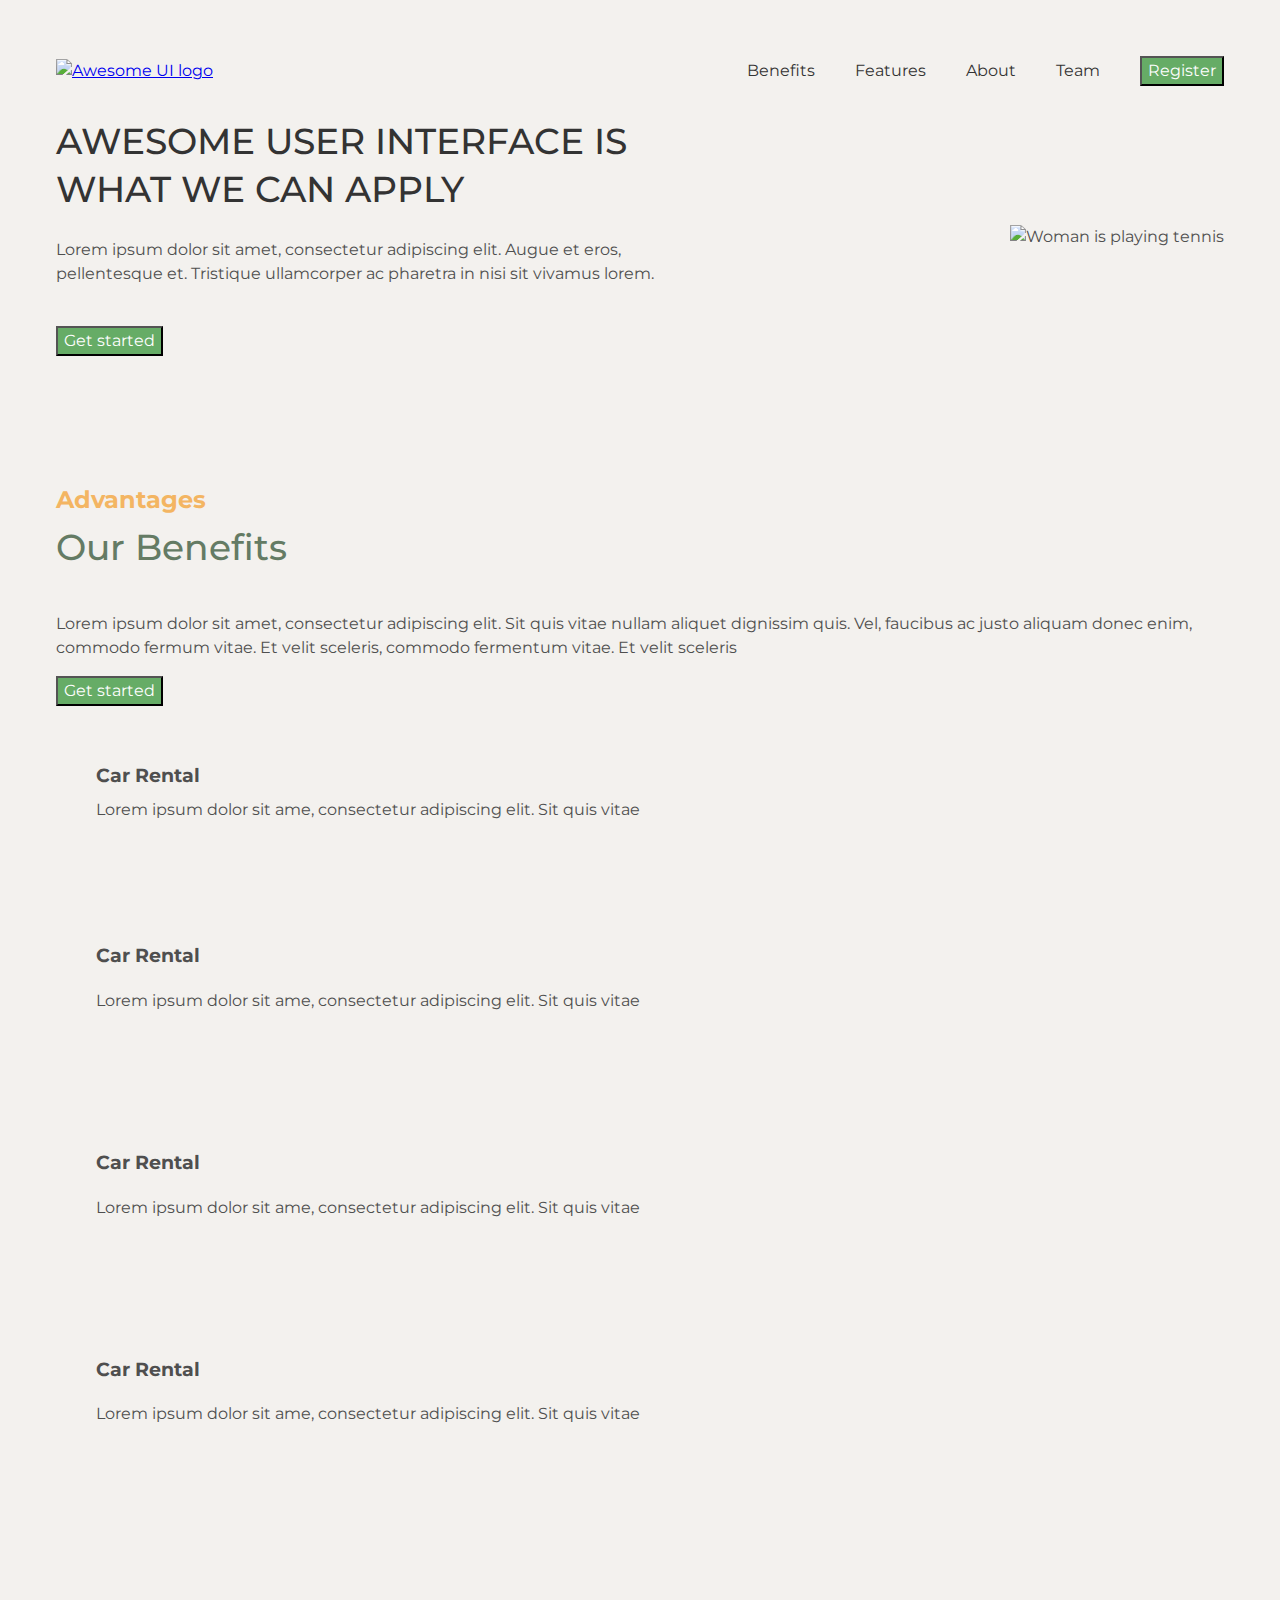
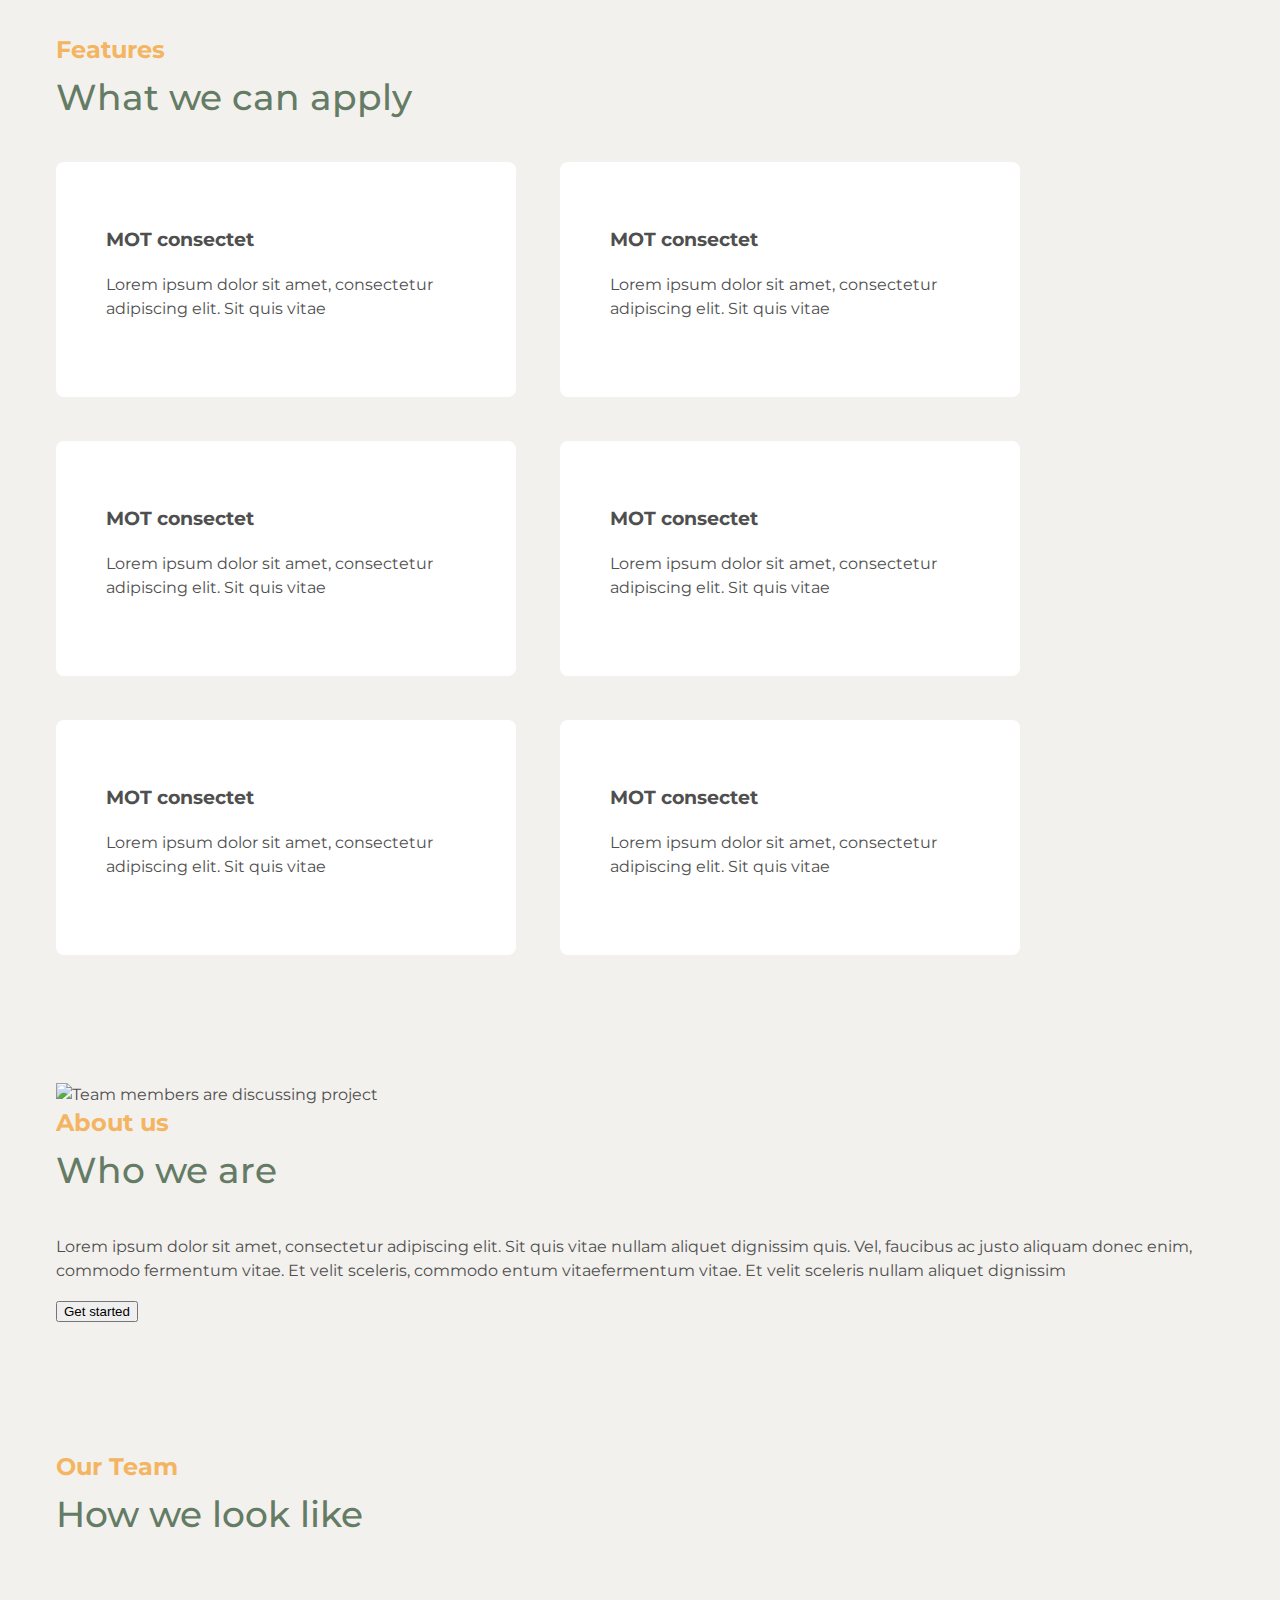
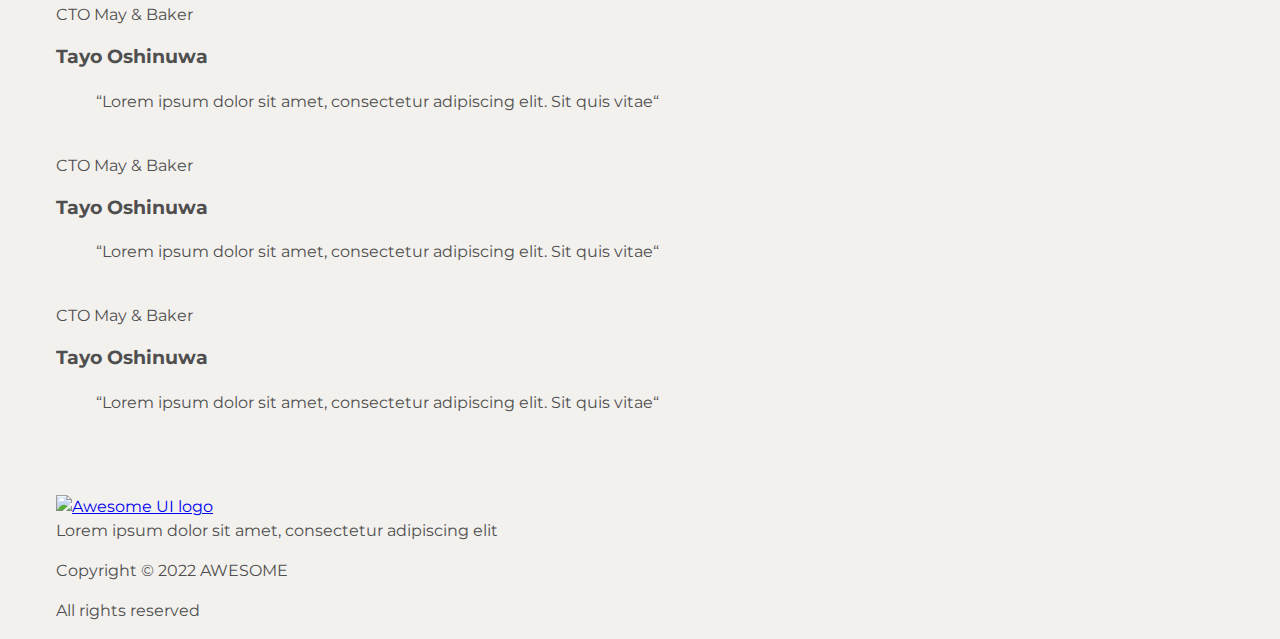
==== index.html @ 5c11a7dd "Add lesson 6 - FlexBox" ====
<!DOCTYPE html>
<html lang="en">
  <head>
    <meta charset="UTF-8" />
    <meta http-equiv="X-UA-Compatible" content="IE=edge" />
    <meta name="viewport" content="width=device-width, initial-scale=1.0" />
    <title>Awesome UI</title>
    <!-- Fonts -->
    <link rel="preconnect" href="https://fonts.googleapis.com" />
    <link rel="preconnect" href="https://fonts.gstatic.com" crossorigin />
    <link
      href="https://fonts.googleapis.com/css2?family=Montserrat:ital,wght@0,400;0,500;1,400&display=swap"
      rel="stylesheet"
    />
    <!-- Styles -->
    <link
      rel="stylesheet"
      href="https://cdnjs.cloudflare.com/ajax/libs/modern-normalize/1.1.0/modern-normalize.min.css"
      integrity="sha512-wpPYUAdjBVSE4KJnH1VR1HeZfpl1ub8YT/NKx4PuQ5NmX2tKuGu6U/JRp5y+Y8XG2tV+wKQpNHVUX03MfMFn9Q=="
      crossorigin="anonymous"
      referrerpolicy="no-referrer"
    />
    <link rel="stylesheet" href="./css/styles.css" />
  </head>
  <body>
    <header class="header">
      <div class="container">
        <div class="header-container">
          <nav class="header-nav">
            <a href="/">
              <img src="./images/logo.svg" alt="Awesome UI logo" />
            </a>
            <ul class="header-menu">
              <li><a class="header-link" href="#">Benefits</a></li>
              <li><a class="header-link" href="#">Features</a></li>
              <li><a class="header-link" href="#">About</a></li>
              <li><a class="header-link" href="#">Team</a></li>
            </ul>
          </nav>
          <button class="button" type="button">Register</button>
        </div>
      </div>
    </header>
    <main>
      <section class="hero-section">
        <div class="container">
          <div class="hero-container">
            <div class="hero-content">
              <h1 class="hero-title" id="hero-title">
                Awesome User Interface is what we can apply
              </h1>
              <p class="hero-text">
                Lorem ipsum dolor sit amet, consectetur adipiscing elit. Augue
                et eros, pellentesque et. Tristique ullamcorper ac pharetra in
                nisi sit vivamus lorem.
              </p>
              <button class="button" type="button">Get started</button>
            </div>
            <img src="./images/hero-image.png" alt="Woman is playing tennis" />
          </div>
        </div>
      </section>
      <section class="section">
        <div class="container">
          <h2 class="heading-title">Advantages</h2>
          <p class="heading-subtitle">Our Benefits</p>
          <p>
            Lorem ipsum dolor sit amet, consectetur adipiscing elit. Sit quis
            vitae nullam aliquet dignissim quis. Vel, faucibus ac justo aliquam
            donec enim, commodo fermum vitae. Et velit sceleris, commodo
            fermentum vitae. Et velit sceleris
          </p>
          <button class="button" type="button">Get started</button>
          <ul>
            <li>
              <div class="advantage-card">
                <img
                  class="advantage-card-img"
                  src="./images/smart-car.svg"
                  alt=""
                />
                <h3 class="advantage-card-title">Car Rental</h3>
                <p class="advantage-card-text">
                  Lorem ipsum dolor sit ame, consectetur adipiscing elit. Sit
                  quis vitae
                </p>
              </div>
            </li>
            <li>
              <div class="advantage-card">
                <img src="./images/smart-car.svg" alt="" />
                <h3>Car Rental</h3>
                <p>
                  Lorem ipsum dolor sit ame, consectetur adipiscing elit. Sit
                  quis vitae
                </p>
              </div>
            </li>
            <li>
              <div class="advantage-card">
                <img src="./images/smart-car.svg" alt="" />
                <h3>Car Rental</h3>
                <p>
                  Lorem ipsum dolor sit ame, consectetur adipiscing elit. Sit
                  quis vitae
                </p>
              </div>
            </li>
            <li>
              <div class="advantage-card">
                <img src="./images/smart-car.svg" alt="" />
                <h3>Car Rental</h3>
                <p>
                  Lorem ipsum dolor sit ame, consectetur adipiscing elit. Sit
                  quis vitae
                </p>
              </div>
            </li>
          </ul>
        </div>
      </section>
      <section class="section">
        <div class="container">
          <h2 class="heading-title">Features</h2>
          <p class="heading-subtitle">What we can apply</p>
          <ul class="features-list">
            <li class="features-item">
              <h3>MOT consectet</h3>
              <p>
                Lorem ipsum dolor sit amet, consectetur adipiscing elit. Sit
                quis vitae
              </p>
            </li>
            <li class="features-item">
              <h3>MOT consectet</h3>
              <p>
                Lorem ipsum dolor sit amet, consectetur adipiscing elit. Sit
                quis vitae
              </p>
            </li>
            <li class="features-item">
              <h3>MOT consectet</h3>
              <p>
                Lorem ipsum dolor sit amet, consectetur adipiscing elit. Sit
                quis vitae
              </p>
            </li>
            <li class="features-item">
              <h3>MOT consectet</h3>
              <p>
                Lorem ipsum dolor sit amet, consectetur adipiscing elit. Sit
                quis vitae
              </p>
            </li>
            <li class="features-item">
              <h3>MOT consectet</h3>
              <p>
                Lorem ipsum dolor sit amet, consectetur adipiscing elit. Sit
                quis vitae
              </p>
            </li>
            <li class="features-item">
              <h3>MOT consectet</h3>
              <p>
                Lorem ipsum dolor sit amet, consectetur adipiscing elit. Sit
                quis vitae
              </p>
            </li>
          </ul>
        </div>
      </section>
      <section class="section">
        <div class="container">
          <img
            src="./images/about-us-image.jpg"
            alt="Team members are discussing project"
          />
          <h2 class="heading-title">About us</h2>
          <p class="heading-subtitle">Who we are</p>
          <p>
            Lorem ipsum dolor sit amet, consectetur adipiscing elit. Sit quis
            vitae nullam aliquet dignissim quis. Vel, faucibus ac justo aliquam
            donec enim, commodo fermentum vitae. Et velit sceleris, commodo
            entum vitaefermentum vitae. Et velit sceleris nullam aliquet
            dignissim
          </p>
          <button type="button">Get started</button>
        </div>
      </section>
      <section class="section">
        <div class="container">
          <h2 class="heading-title">Our Team</h2>
          <p class="heading-subtitle">How we look like</p>
          <ul>
            <li>
              <img src="#" alt="" />
              <p>CTO May & Baker</p>
              <h3>Tayo Oshinuwa</h3>
              <blockquote>
                “Lorem ipsum dolor sit amet, consectetur adipiscing elit. Sit
                quis vitae“
              </blockquote>
            </li>
            <li>
              <img src="#" alt="" />
              <p>CTO May & Baker</p>
              <h3>Tayo Oshinuwa</h3>
              <blockquote>
                “Lorem ipsum dolor sit amet, consectetur adipiscing elit. Sit
                quis vitae“
              </blockquote>
            </li>
            <li>
              <img src="#" alt="" />
              <p>CTO May & Baker</p>
              <h3>Tayo Oshinuwa</h3>
              <blockquote>
                “Lorem ipsum dolor sit amet, consectetur adipiscing elit. Sit
                quis vitae“
              </blockquote>
            </li>
          </ul>
        </div>
      </section>
    </main>
    <footer>
      <div class="container">
        <a href="/">
          <img src="./images/logo.svg" alt="Awesome UI logo" />
        </a>
        <p>Lorem ipsum dolor sit amet, consectetur adipiscing elit</p>
        <p>Copyright &copy; 2022 AWESOME</p>
        <p>All rights reserved</p>
        <address>
          <ul>
            <li>
              <a href="#"></a>
            </li>
            <li>
              <a href="#"></a>
            </li>
            <li>
              <a href="#"></a>
            </li>
            <li>
              <a href="#"></a>
            </li>
          </ul>
        </address>
      </div>
    </footer>
  </body>
</html>
---- css/styles.css ----
@font-face {
  font-family: 'Montserrat';
  font-style: normal;
  font-weight: 400;
  src: local('Montserrat'),
    url('../fonts/montserrat-v25-latin-regular.woff2') format('woff2'),
    url('../fonts/montserrat-v25-latin-regular.woff') format('woff');
}

@font-face {
  font-family: 'Montserrat';
  font-style: normal;
  font-weight: 500;
  src: local('Montserrat'),
    url('../fonts/montserrat-v25-latin-500.woff2') format('woff2'),
    url('../fonts/montserrat-v25-latin-500.woff') format('woff');
}

@font-face {
  font-family: 'Montserrat';
  font-style: italic;
  font-weight: 400;
  src: local('Montserrat'),
    url('../fonts/montserrat-v25-latin-italic.woff2') format('woff2'),
    url('../fonts/montserrat-v25-latin-italic.woff') format('woff');
}

:root {
  --color-primary: #4f4f4f;
  --color-secondary: #333;
  --color-invert: #fff;
  --color-background: #f3f1ee;

  --color-text-action: #fefefe;
  --color-background-action: #66ac66;

  --color-heading-title: #f3b562;
  --color-heading-subtitle: #647b64;
}

::selection {
  color: var(--color-invert);
  background-color: var(--color-primary);
}

body {
  color: var(--color-primary);
  font-size: 16px;
  font-weight: 400;
  line-height: 1.5;
  font-family: 'Montserrat', sans-serif;
  background-color: var(--color-background);
}

ul {
  margin: 0;
  padding: 0;
  list-style-type: none;
}

h1,
h2,
h3,
h4,
h5,
h6,
p {
  margin-top: 0;
}

/* Header */
.container {
  width: 100%;
  max-width: 1168px;
  margin: 0 auto;
  padding: 0 16px;
}

/* Header */
.header {
  padding-top: 48px;
}

.header-container {
  display: flex;
  align-items: center;
  justify-content: space-between;
  gap: 40px;
}

.header-nav {
  display: flex;
  align-items: center;
  justify-content: space-between;
  flex-grow: 1;
}

.header-menu {
  display: flex;
  gap: 40px;
}

.header-link {
  color: var(--color-secondary);
  text-decoration: none;
  text-underline-offset: 2px;
}

.header-link:hover {
  text-decoration: underline;
}

.button {
  color: var(--color-text-action);
  font-family: inherit;
  font-size: 16px;
  line-height: 1.5;
  background-color: var(--color-background-action);
}

.section {
  padding: 64px 0;
}

/* .Hero section */
.hero-section {
  padding: 32px 0 64px;
}

.hero-container {
  display: flex;
  align-items: center;
  justify-content: space-between;
}

.hero-content {
  max-width: 600px;
}

.hero-title {
  /* margin-top: 0;
  margin-bottom: 24px; */
  margin: 0 0 24px;
  color: var(--color-secondary);
  font-size: 36px;
  font-weight: 500;
  line-height: 1.333;
  text-transform: uppercase;
}

.hero-text {
  margin: 0 0 40px;
}

/* Heading */
.heading-title {
  margin: 0 0 8px;
  color: var(--color-heading-title);
  font-size: 24px;
  line-height: 1.333;
}

.heading-subtitle {
  margin: 0 0 40px;
  color: var(--color-heading-subtitle);
  font-size: 36px;
  font-weight: 500;
  line-height: 1.333;
}

/* Advantage section */
.advantage-card {
  padding: 32px 40px;
  border-radius: 8px;
  margin-bottom: 32px;
}

.advantage-card:hover {
  background-color: var(--color-invert);
}

.advantage-card-img {
  margin-bottom: 16px;
}

.advantage-card-title {
  margin-bottom: 8px;
}

.advantage-card-text {
  margin-bottom: 0;
}

/* Features section */
.features-list {
  display: flex;
  gap: 44px;
  flex-wrap: wrap;
}

.features-item {
  padding: 64px 50px 60px;
  flex-basis: calc((100% - 88px) / 3);
  background-color: var(--color-invert);
  border-radius: 8px;
}
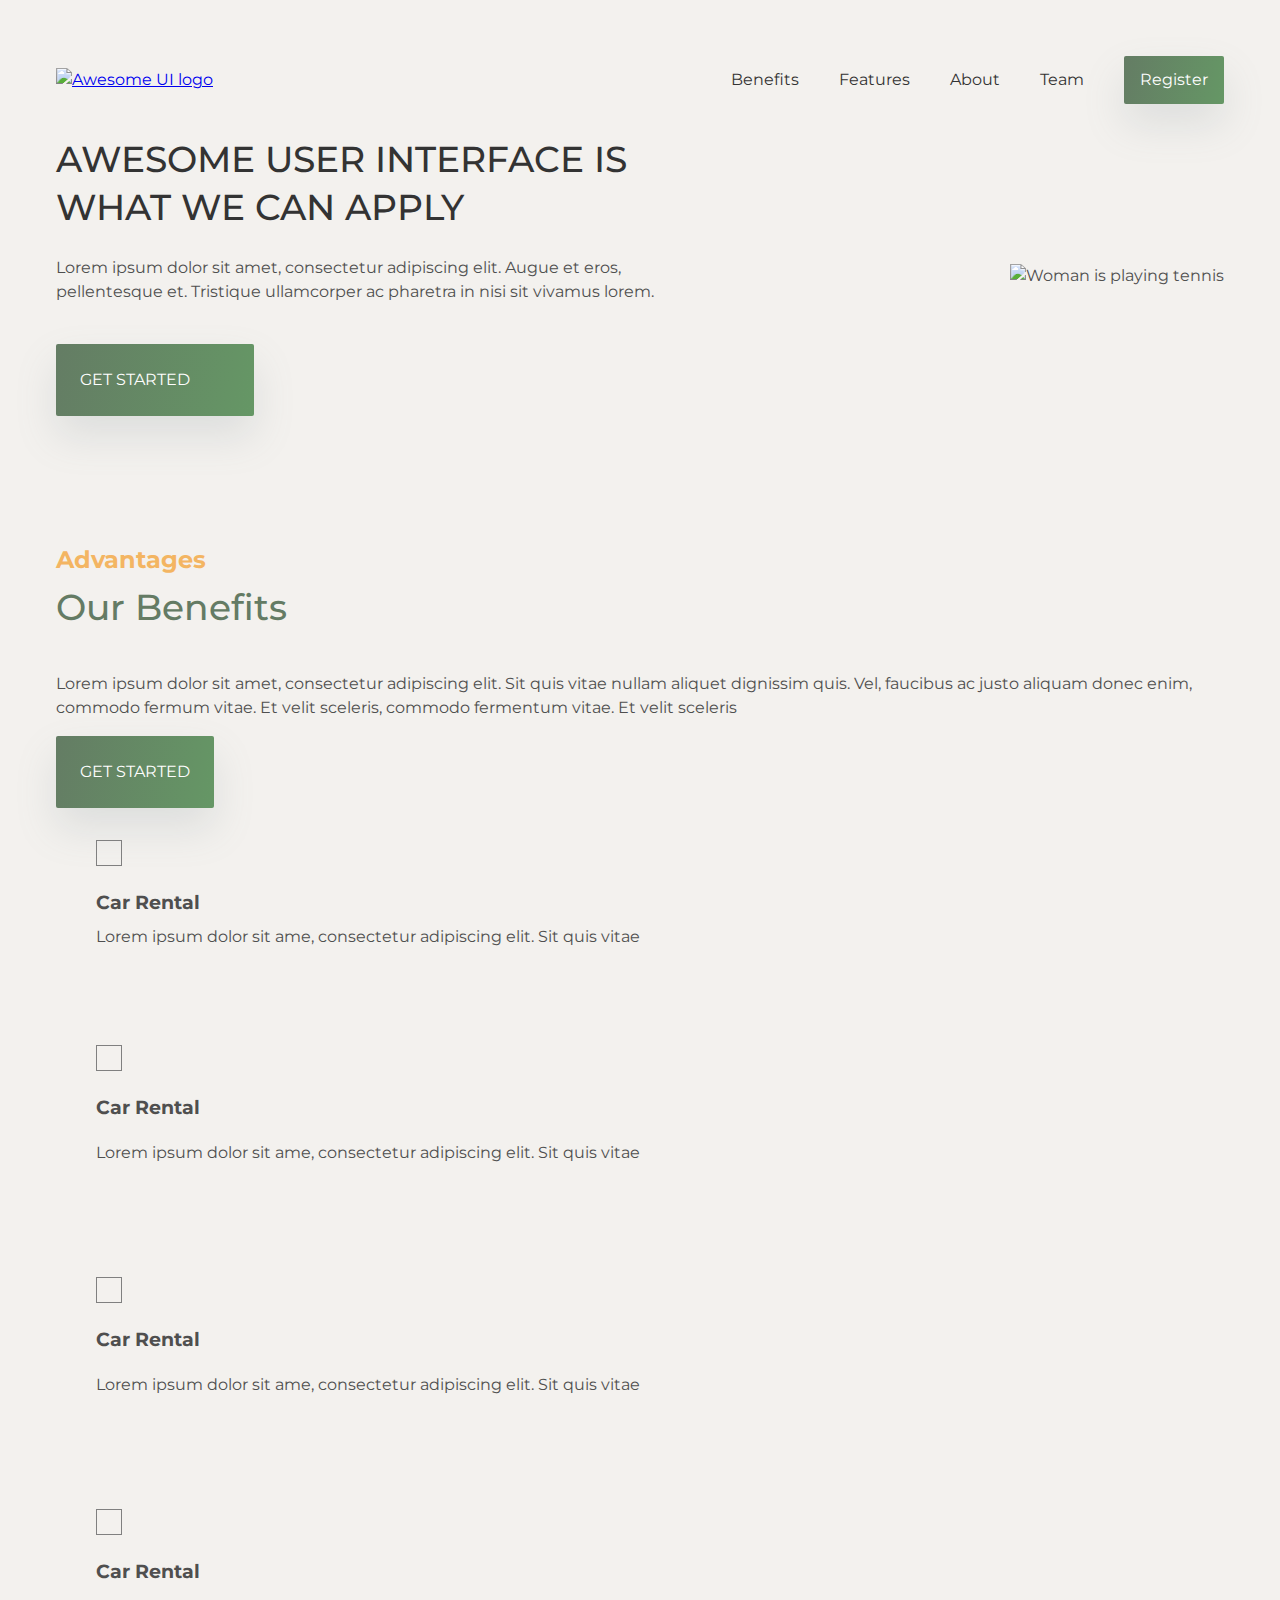
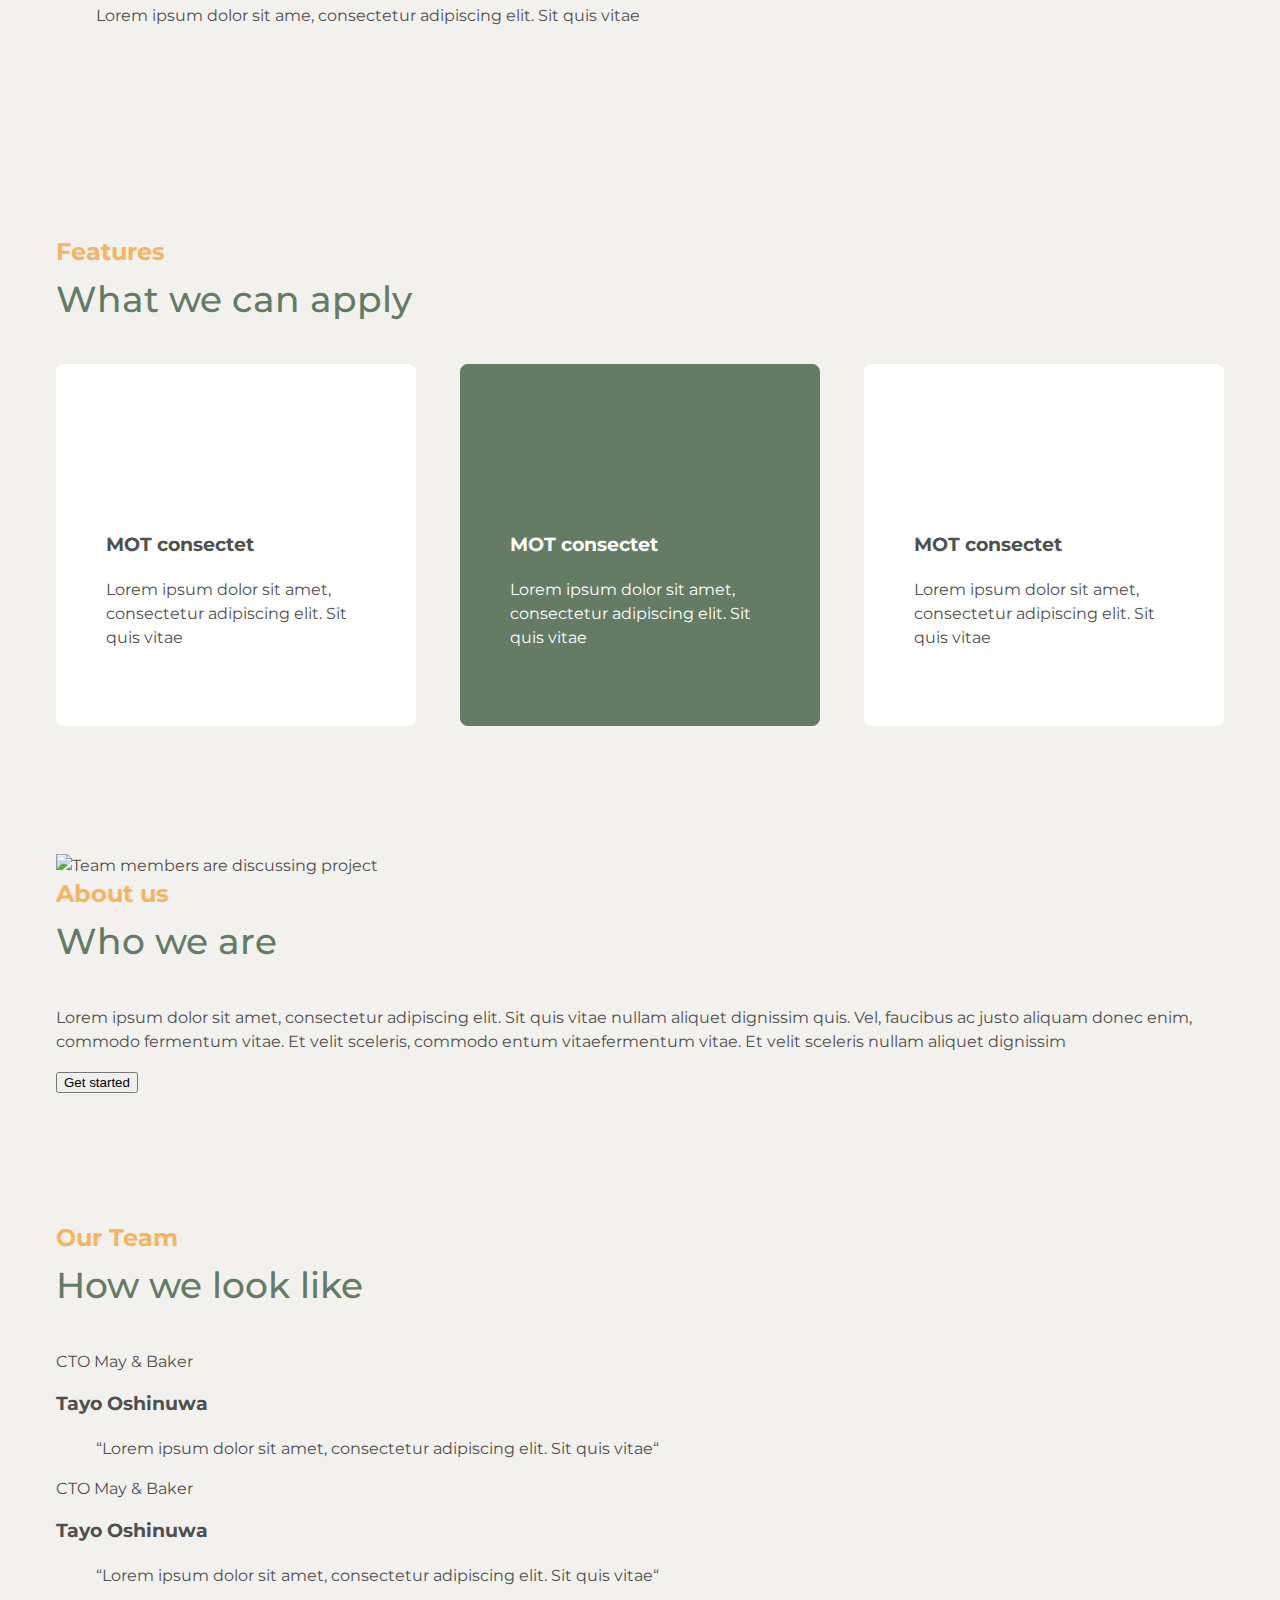
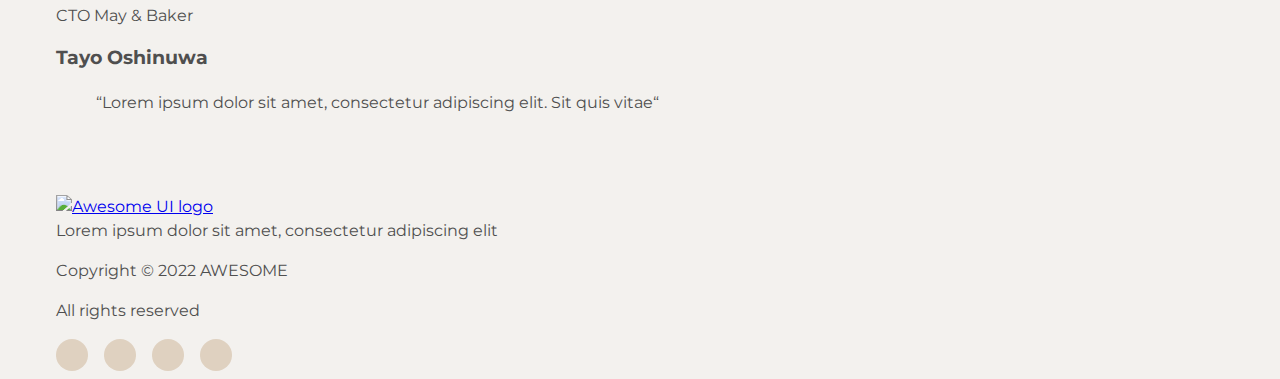
==== commit 01a3703d: "Add lesson 9 - Positioning" ====
--- a/index.html
+++ b/index.html
@@ -37,7 +37,7 @@
               <li><a class="header-link" href="#">Team</a></li>
             </ul>
           </nav>
-          <button class="button" type="button">Register</button>
+          <button class="button button-small" type="button">Register</button>
         </div>
       </div>
     </header>
@@ -54,7 +54,12 @@
                 et eros, pellentesque et. Tristique ullamcorper ac pharetra in
                 nisi sit vivamus lorem.
               </p>
-              <button class="button" type="button">Get started</button>
+              <button class="button" type="button">
+                Get started
+                <svg width="24" height="16">
+                  <use href="./images/icons.svg#icon-arrow"></use>
+                </svg>
+              </button>
             </div>
             <img src="./images/hero-image.png" alt="Woman is playing tennis" />
           </div>
@@ -74,11 +79,9 @@
           <ul>
             <li>
               <div class="advantage-card">
-                <img
-                  class="advantage-card-img"
-                  src="./images/smart-car.svg"
-                  alt=""
-                />
+                <svg class="advantage-card-icon" width="24" height="24">
+                  <use href="./images/icons.svg#icon-smart-car"></use>
+                </svg>
                 <h3 class="advantage-card-title">Car Rental</h3>
                 <p class="advantage-card-text">
                   Lorem ipsum dolor sit ame, consectetur adipiscing elit. Sit
@@ -88,7 +91,9 @@
             </li>
             <li>
               <div class="advantage-card">
-                <img src="./images/smart-car.svg" alt="" />
+                <svg class="advantage-card-icon" width="24" height="24">
+                  <use href="./images/icons.svg#icon-ship"></use>
+                </svg>
                 <h3>Car Rental</h3>
                 <p>
                   Lorem ipsum dolor sit ame, consectetur adipiscing elit. Sit
@@ -98,7 +103,9 @@
             </li>
             <li>
               <div class="advantage-card">
-                <img src="./images/smart-car.svg" alt="" />
+                <svg class="advantage-card-icon" width="24" height="24">
+                  <use href="./images/icons.svg#icon-bus"></use>
+                </svg>
                 <h3>Car Rental</h3>
                 <p>
                   Lorem ipsum dolor sit ame, consectetur adipiscing elit. Sit
@@ -108,7 +115,9 @@
             </li>
             <li>
               <div class="advantage-card">
-                <img src="./images/smart-car.svg" alt="" />
+                <svg class="advantage-card-icon" width="24" height="24">
+                  <use href="./images/icons.svg#icon-driving"></use>
+                </svg>
                 <h3>Car Rental</h3>
                 <p>
                   Lorem ipsum dolor sit ame, consectetur adipiscing elit. Sit
@@ -125,46 +134,40 @@
           <p class="heading-subtitle">What we can apply</p>
           <ul class="features-list">
             <li class="features-item">
-              <h3>MOT consectet</h3>
-              <p>
-                Lorem ipsum dolor sit amet, consectetur adipiscing elit. Sit
-                quis vitae
-              </p>
+              <div class="feature-card">
+                <svg class="feature-card-icon" width="64" height="64">
+                  <use href="./images/icons.svg#icon-python"></use>
+                </svg>
+                <h3>MOT consectet</h3>
+                <p>
+                  Lorem ipsum dolor sit amet, consectetur adipiscing elit. Sit
+                  quis vitae
+                </p>
+              </div>
             </li>
             <li class="features-item">
-              <h3>MOT consectet</h3>
-              <p>
-                Lorem ipsum dolor sit amet, consectetur adipiscing elit. Sit
-                quis vitae
-              </p>
+              <div class="feature-card">
+                <svg class="feature-card-icon" width="64" height="64">
+                  <use href="./images/icons.svg#icon-iost"></use>
+                </svg>
+                <h3>MOT consectet</h3>
+                <p>
+                  Lorem ipsum dolor sit amet, consectetur adipiscing elit. Sit
+                  quis vitae
+                </p>
+              </div>
             </li>
             <li class="features-item">
-              <h3>MOT consectet</h3>
-              <p>
-                Lorem ipsum dolor sit amet, consectetur adipiscing elit. Sit
-                quis vitae
-              </p>
-            </li>
-            <li class="features-item">
-              <h3>MOT consectet</h3>
-              <p>
-                Lorem ipsum dolor sit amet, consectetur adipiscing elit. Sit
-                quis vitae
-              </p>
-            </li>
-            <li class="features-item">
-              <h3>MOT consectet</h3>
-              <p>
-                Lorem ipsum dolor sit amet, consectetur adipiscing elit. Sit
-                quis vitae
-              </p>
-            </li>
-            <li class="features-item">
-              <h3>MOT consectet</h3>
-              <p>
-                Lorem ipsum dolor sit amet, consectetur adipiscing elit. Sit
-                quis vitae
-              </p>
+              <div class="feature-card">
+                <svg class="feature-card-icon" width="64" height="64">
+                  <use href="./images/icons.svg#icon-stacks"></use>
+                </svg>
+                <h3>MOT consectet</h3>
+                <p>
+                  Lorem ipsum dolor sit amet, consectetur adipiscing elit. Sit
+                  quis vitae
+                </p>
+              </div>
             </li>
           </ul>
         </div>
@@ -232,18 +235,34 @@
         <p>Copyright &copy; 2022 AWESOME</p>
         <p>All rights reserved</p>
         <address>
-          <ul>
-            <li>
-              <a href="#"></a>
-            </li>
-            <li>
-              <a href="#"></a>
-            </li>
-            <li>
-              <a href="#"></a>
-            </li>
-            <li>
-              <a href="#"></a>
+          <ul class="socials-list">
+            <li class="socials-item">
+              <a class="socials-link" href="#">
+                <svg width="16" height="16">
+                  <use href="./images/icons.svg#icon-instagram"></use>
+                </svg>
+              </a>
+            </li>
+            <li class="socials-item">
+              <a class="socials-link" href="#">
+                <svg width="16" height="16">
+                  <use href="./images/icons.svg#icon-dribble"></use>
+                </svg>
+              </a>
+            </li>
+            <li class="socials-item">
+              <a class="socials-link" href="#">
+                <svg width="16" height="16">
+                  <use href="./images/icons.svg#icon-twitter"></use>
+                </svg>
+              </a>
+            </li>
+            <li class="socials-item">
+              <a class="socials-link" href="#">
+                <svg width="16" height="16">
+                  <use href="./images/icons.svg#icon-youtube"></use>
+                </svg>
+              </a>
             </li>
           </ul>
         </address>
--- a/css/styles.css
+++ b/css/styles.css
@@ -30,6 +30,8 @@
   --color-secondary: #333;
   --color-invert: #fff;
   --color-background: #f3f1ee;
+  --color-brand: #647b64;
+  --color-tertiary: #dfd1c0;
 
   --color-text-action: #fefefe;
   --color-background-action: #66ac66;
@@ -68,6 +70,13 @@
   margin-top: 0;
 }
 
+img {
+  display: block;
+  max-width: 100%;
+  height: auto;
+  object-fit: cover;
+}
+
 /* Header */
 .container {
   width: 100%;
@@ -111,11 +120,32 @@
 }
 
 .button {
+  display: flex;
+  align-items: center;
+  gap: 16px;
+  padding: 24px;
   color: var(--color-text-action);
   font-family: inherit;
   font-size: 16px;
   line-height: 1.5;
-  background-color: var(--color-background-action);
+  text-transform: uppercase;
+  fill: currentColor;
+  background-image: linear-gradient(102.3deg, #647b64 -4.62%, #66ac66 178.22%);
+  border: 0;
+  border-radius: 2px;
+  box-shadow: 0px 20px 40px rgba(128, 143, 150, 0.19);
+  cursor: pointer;
+}
+
+.button:hover {
+  color: var(--color-background-action);
+  background-image: none;
+  background-color: var(--color-text-action);
+}
+
+.button-small {
+  padding: 12px 16px;
+  text-transform: capitalize;
 }
 
 .section {
@@ -179,8 +209,10 @@
   background-color: var(--color-invert);
 }
 
-.advantage-card-img {
+.advantage-card-icon {
+  fill: var(--color-brand);
   margin-bottom: 16px;
+  border: 1px solid gray;
 }
 
 .advantage-card-title {
@@ -199,8 +231,50 @@
 }
 
 .features-item {
+  flex-basis: calc((100% - 88px) / 3);
+}
+
+.features-item:nth-child(even) .feature-card {
+  color: var(--color-invert);
+  fill: var(--color-invert);
+  background-color: var(--color-brand);
+}
+
+/* Feature card */
+.feature-card {
   padding: 64px 50px 60px;
-  flex-basis: calc((100% - 88px) / 3);
+  fill: var(--color-brand);
   background-color: var(--color-invert);
   border-radius: 8px;
 }
+
+.feature-card-icon {
+  margin-bottom: 32px;
+}
+
+/* Socials */
+.socials-list {
+  display: flex;
+  gap: 16px;
+}
+
+.socials-item {
+  width: 32px;
+  height: 32px;
+}
+
+.socials-link {
+  display: flex;
+  align-items: center;
+  justify-content: center;
+  width: 100%;
+  height: 100%;
+  background-color: var(--color-tertiary);
+  fill: var(--color-brand);
+  border-radius: 50%;
+}
+
+.socials-link:hover {
+  background-color: var(--color-brand);
+  fill: var(--color-tertiary);
+}
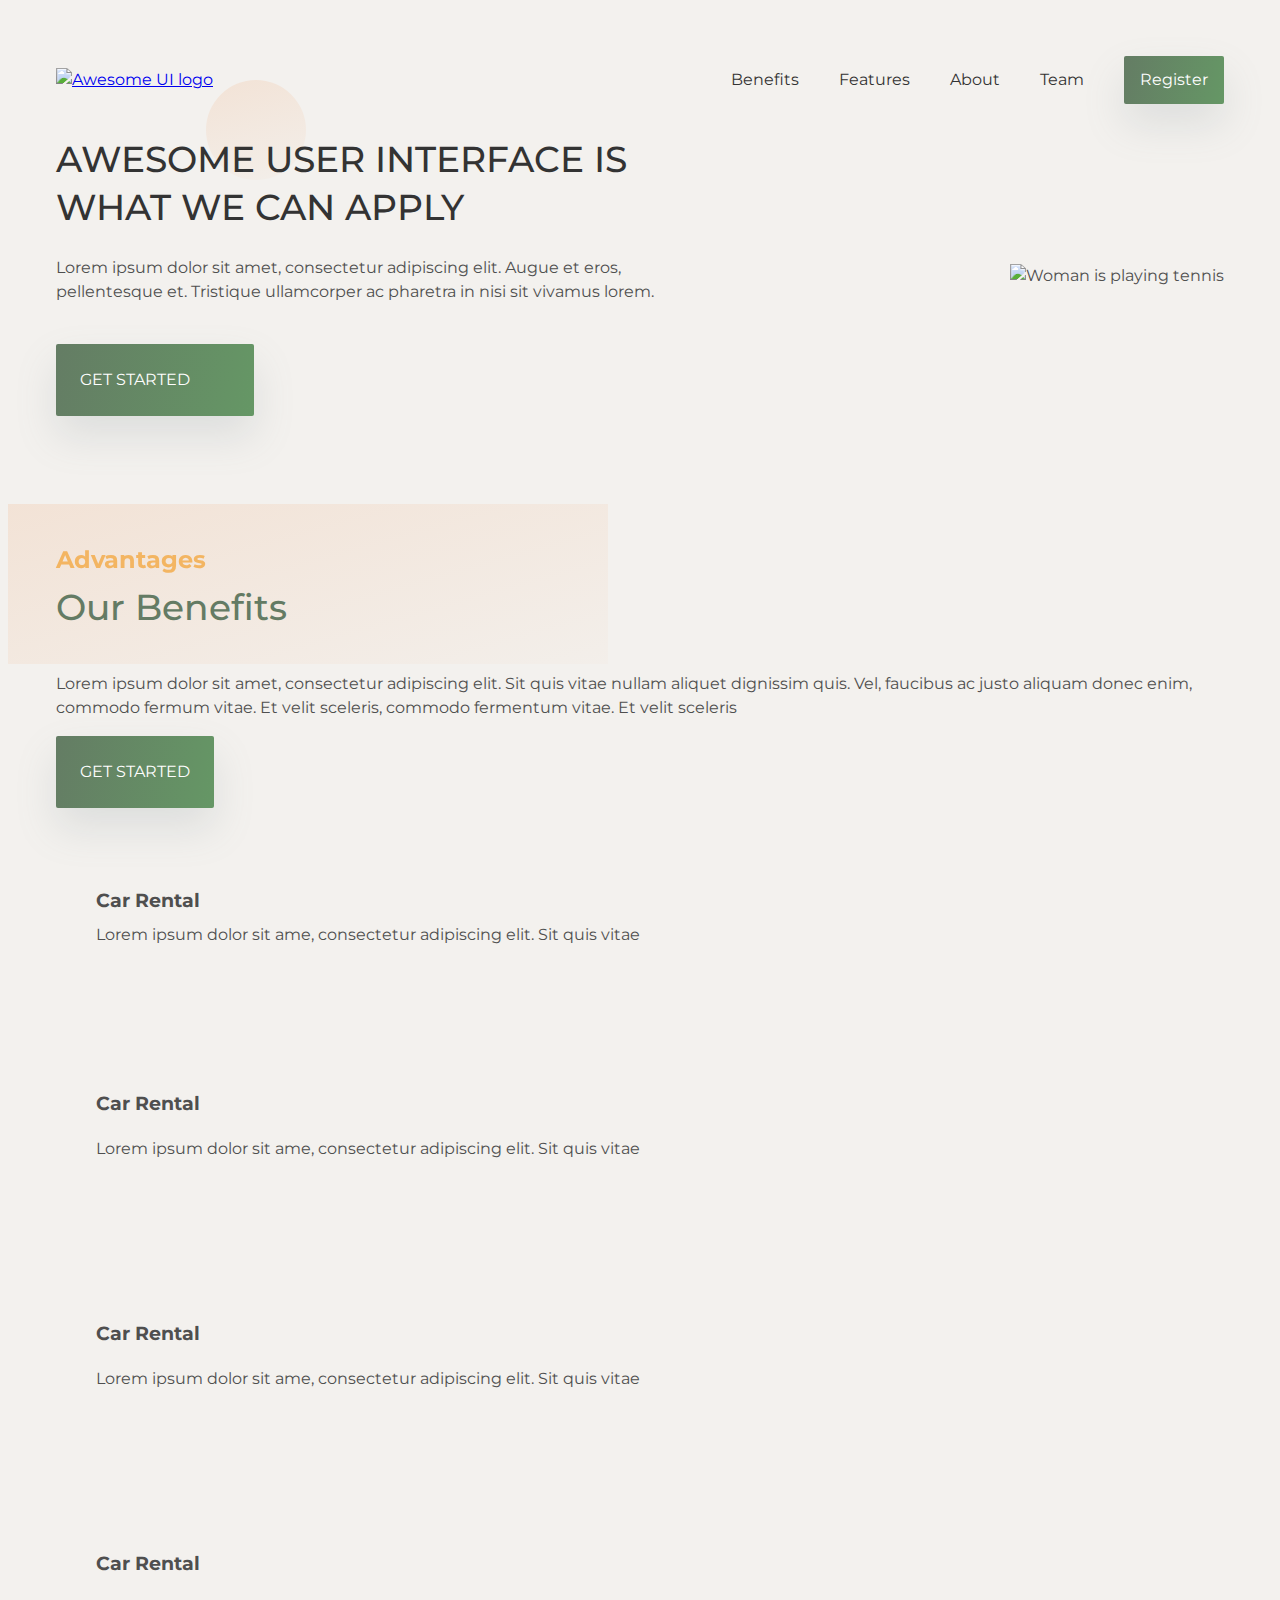
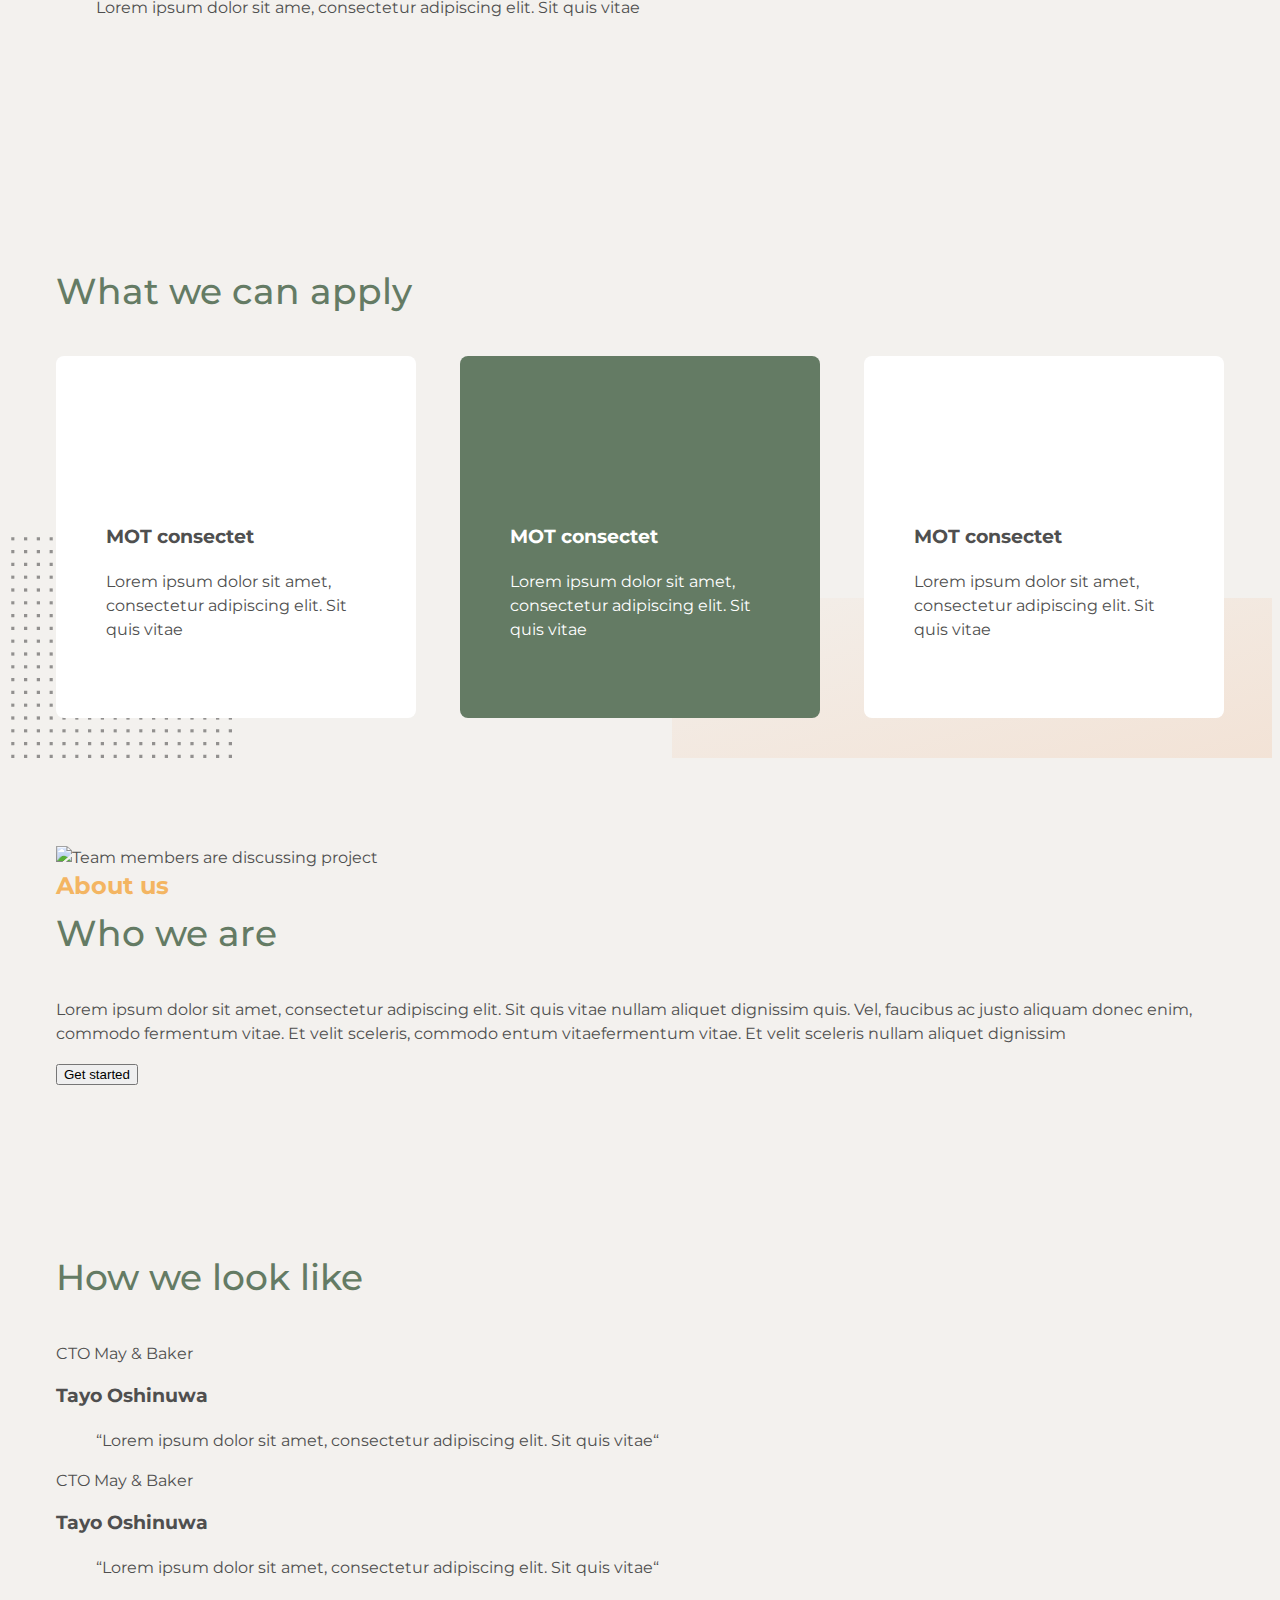
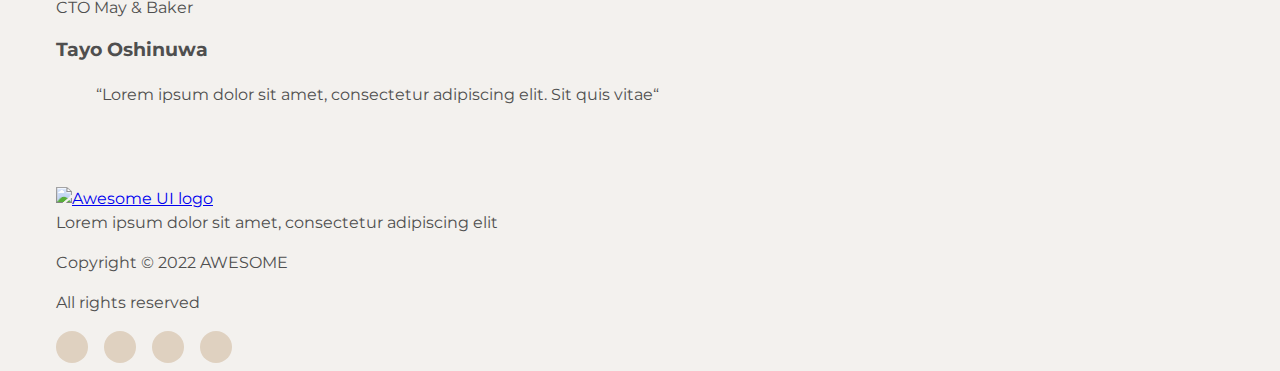
==== commit 36965ef5: "Add lesson 10 - Animation" ====
--- a/index.html
+++ b/index.html
@@ -21,6 +21,7 @@
       referrerpolicy="no-referrer"
     />
     <link rel="stylesheet" href="./css/styles.css" />
+    <link href="https://unpkg.com/aos@2.3.1/dist/aos.css" rel="stylesheet" />
   </head>
   <body>
     <header class="header">
@@ -31,10 +32,10 @@
               <img src="./images/logo.svg" alt="Awesome UI logo" />
             </a>
             <ul class="header-menu">
-              <li><a class="header-link" href="#">Benefits</a></li>
-              <li><a class="header-link" href="#">Features</a></li>
-              <li><a class="header-link" href="#">About</a></li>
-              <li><a class="header-link" href="#">Team</a></li>
+              <li><a class="header-link" href="#benefits">Benefits</a></li>
+              <li><a class="header-link" href="#features">Features</a></li>
+              <li><a class="header-link current" href="#about">About</a></li>
+              <li><a class="header-link" href="#team">Team</a></li>
             </ul>
           </nav>
           <button class="button button-small" type="button">Register</button>
@@ -46,7 +47,7 @@
         <div class="container">
           <div class="hero-container">
             <div class="hero-content">
-              <h1 class="hero-title" id="hero-title">
+              <h1 class="hero-title">
                 Awesome User Interface is what we can apply
               </h1>
               <p class="hero-text">
@@ -54,7 +55,7 @@
                 et eros, pellentesque et. Tristique ullamcorper ac pharetra in
                 nisi sit vivamus lorem.
               </p>
-              <button class="button" type="button">
+              <button class="button" type="button" data-modal-open>
                 Get started
                 <svg width="24" height="16">
                   <use href="./images/icons.svg#icon-arrow"></use>
@@ -65,9 +66,9 @@
           </div>
         </div>
       </section>
-      <section class="section">
-        <div class="container">
-          <h2 class="heading-title">Advantages</h2>
+      <section class="section advantages" id="benefits">
+        <div class="container">
+          <h2 class="heading-title" data-aos="fade-right">Advantages</h2>
           <p class="heading-subtitle">Our Benefits</p>
           <p>
             Lorem ipsum dolor sit amet, consectetur adipiscing elit. Sit quis
@@ -128,9 +129,9 @@
           </ul>
         </div>
       </section>
-      <section class="section">
-        <div class="container">
-          <h2 class="heading-title">Features</h2>
+      <section class="section features" id="features">
+        <div class="container">
+          <h2 class="heading-title" data-aos="fade-right">Features</h2>
           <p class="heading-subtitle">What we can apply</p>
           <ul class="features-list">
             <li class="features-item">
@@ -143,6 +144,7 @@
                   Lorem ipsum dolor sit amet, consectetur adipiscing elit. Sit
                   quis vitae
                 </p>
+                <!-- <p class="feature-card-text">Lorem ipsum dolor sit.</p> -->
               </div>
             </li>
             <li class="features-item">
@@ -155,6 +157,13 @@
                   Lorem ipsum dolor sit amet, consectetur adipiscing elit. Sit
                   quis vitae
                 </p>
+                <!-- <div class="feature-card-overlay">
+                  <p>
+                    Lorem ipsum dolor sit amet consectetur adipisicing elit.
+                    Facere eum amet consectetur totam sequi alias! Nulla
+                    obcaecati ducimus nemo laudantium.
+                  </p>
+                </div> -->
               </div>
             </li>
             <li class="features-item">
@@ -172,7 +181,7 @@
           </ul>
         </div>
       </section>
-      <section class="section">
+      <section class="section" id="about">
         <div class="container">
           <img
             src="./images/about-us-image.jpg"
@@ -190,9 +199,9 @@
           <button type="button">Get started</button>
         </div>
       </section>
-      <section class="section">
-        <div class="container">
-          <h2 class="heading-title">Our Team</h2>
+      <section class="section" id="team">
+        <div class="container">
+          <h2 class="heading-title" data-aos="fade-right">Our Team</h2>
           <p class="heading-subtitle">How we look like</p>
           <ul>
             <li>
@@ -268,5 +277,19 @@
         </address>
       </div>
     </footer>
+
+    <div class="backdrop is-hidden" data-modal>
+      <div class="modal">
+        <button type="button" data-modal-close>Close</button>
+        <h2>Залиште свої дані</h2>
+      </div>
+    </div>
+
+    <script src="./js/modal.js"></script>
+
+    <script src="https://unpkg.com/aos@2.3.1/dist/aos.js"></script>
+    <script>
+      AOS.init();
+    </script>
   </body>
 </html>
--- a/css/styles.css
+++ b/css/styles.css
@@ -38,11 +38,22 @@
 
   --color-heading-title: #f3b562;
   --color-heading-subtitle: #647b64;
+
+  --decor-gradient: linear-gradient(
+    164.26deg,
+    rgba(239, 128, 49, 0) -335.51%,
+    rgba(239, 128, 49, 0.15) -20.24%,
+    rgba(239, 128, 49, 0) 119.45%
+  );
 }
 
 ::selection {
   color: var(--color-invert);
   background-color: var(--color-primary);
+}
+
+html {
+  scroll-behavior: smooth;
 }
 
 body {
@@ -110,6 +121,8 @@
 }
 
 .header-link {
+  position: relative;
+  padding: 10px 0;
   color: var(--color-secondary);
   text-decoration: none;
   text-underline-offset: 2px;
@@ -118,6 +131,22 @@
 .header-link:hover {
   text-decoration: underline;
 }
+
+/* .header-link.current {
+  color: var(--color-brand);
+}
+
+.header-link.current::after {
+  display: block;
+  position: absolute;
+  bottom: 0;
+  left: 0;
+  width: 100%;
+  height: 3px;
+  margin-top: 10px;
+  background-color: var(--color-brand);
+  content: '';
+} */
 
 .button {
   display: flex;
@@ -168,9 +197,8 @@
 }
 
 .hero-title {
-  /* margin-top: 0;
-  margin-bottom: 24px; */
-  margin: 0 0 24px;
+  position: relative;
+  margin-bottom: 24px;
   color: var(--color-secondary);
   font-size: 36px;
   font-weight: 500;
@@ -178,8 +206,20 @@
   text-transform: uppercase;
 }
 
+.hero-title::before {
+  position: absolute;
+  z-index: -1;
+  top: -56px;
+  left: 150px;
+  width: 100px;
+  height: 100px;
+  background-image: var(--decor-gradient);
+  border-radius: 50%;
+  content: '';
+}
+
 .hero-text {
-  margin: 0 0 40px;
+  margin-bottom: 40px;
 }
 
 /* Heading */
@@ -199,6 +239,22 @@
 }
 
 /* Advantage section */
+.advantages {
+  position: relative;
+}
+
+.advantages::before {
+  position: absolute;
+  z-index: -1;
+  top: 24px;
+  left: 0;
+  width: 600px;
+  height: 160px;
+  background-image: var(--decor-gradient);
+  content: '';
+}
+
+/* Advantage card */
 .advantage-card {
   padding: 32px 40px;
   border-radius: 8px;
@@ -212,7 +268,6 @@
 .advantage-card-icon {
   fill: var(--color-brand);
   margin-bottom: 16px;
-  border: 1px solid gray;
 }
 
 .advantage-card-title {
@@ -224,6 +279,34 @@
 }
 
 /* Features section */
+.features {
+  position: relative;
+}
+
+.features::before {
+  position: absolute;
+  z-index: -1;
+  bottom: 24px;
+  right: 0;
+  width: 600px;
+  height: 160px;
+  background-image: var(--decor-gradient);
+  transform: rotate(180deg);
+  content: '';
+}
+
+.features::after {
+  position: absolute;
+  z-index: -1;
+  bottom: 24px;
+  left: 0;
+  width: 224px;
+  height: 224px;
+  background-image: url('../images/decor-dots.png');
+  transform: rotate(180deg);
+  content: '';
+}
+
 .features-list {
   display: flex;
   gap: 44px;
@@ -242,15 +325,43 @@
 
 /* Feature card */
 .feature-card {
+  /* position: relative; */
   padding: 64px 50px 60px;
   fill: var(--color-brand);
   background-color: var(--color-invert);
   border-radius: 8px;
+  /* overflow: hidden; */
 }
 
 .feature-card-icon {
   margin-bottom: 32px;
 }
+
+/* .feature-card-overlay {
+  position: absolute;
+  top: 0;
+  left: 0;
+  width: 100%;
+  height: 100%;
+  color: #4f4f4f;
+  background-color: #f3b562;
+  transform: translateY(100%);
+  transition: transform 2s;
+}
+
+.feature-card:hover .feature-card-overlay {
+  transform: translateY(0);
+} */
+
+/* .feature-card-text {
+  position: absolute;
+  top: 0;
+  left: 0;
+  width: 100%;
+  margin: 0;
+  color: aliceblue;
+  background-color: brown;
+} */
 
 /* Socials */
 .socials-list {
@@ -278,3 +389,31 @@
   background-color: var(--color-brand);
   fill: var(--color-tertiary);
 }
+
+/* Modal */
+.backdrop {
+  position: fixed;
+  top: 0;
+  left: 0;
+  width: 100%;
+  height: 100%;
+  background-color: rgba(0, 0, 0, 0.2);
+}
+
+.modal {
+  position: absolute;
+  top: 50%;
+  left: 50%;
+  transform: translate(-50%, -50%);
+  width: 100%;
+  max-width: 528px;
+  height: 100%;
+  max-height: 676px;
+  background-color: var(--color-background);
+}
+
+.is-hidden {
+  opacity: 0;
+  visibility: hidden;
+  pointer-events: none;
+}
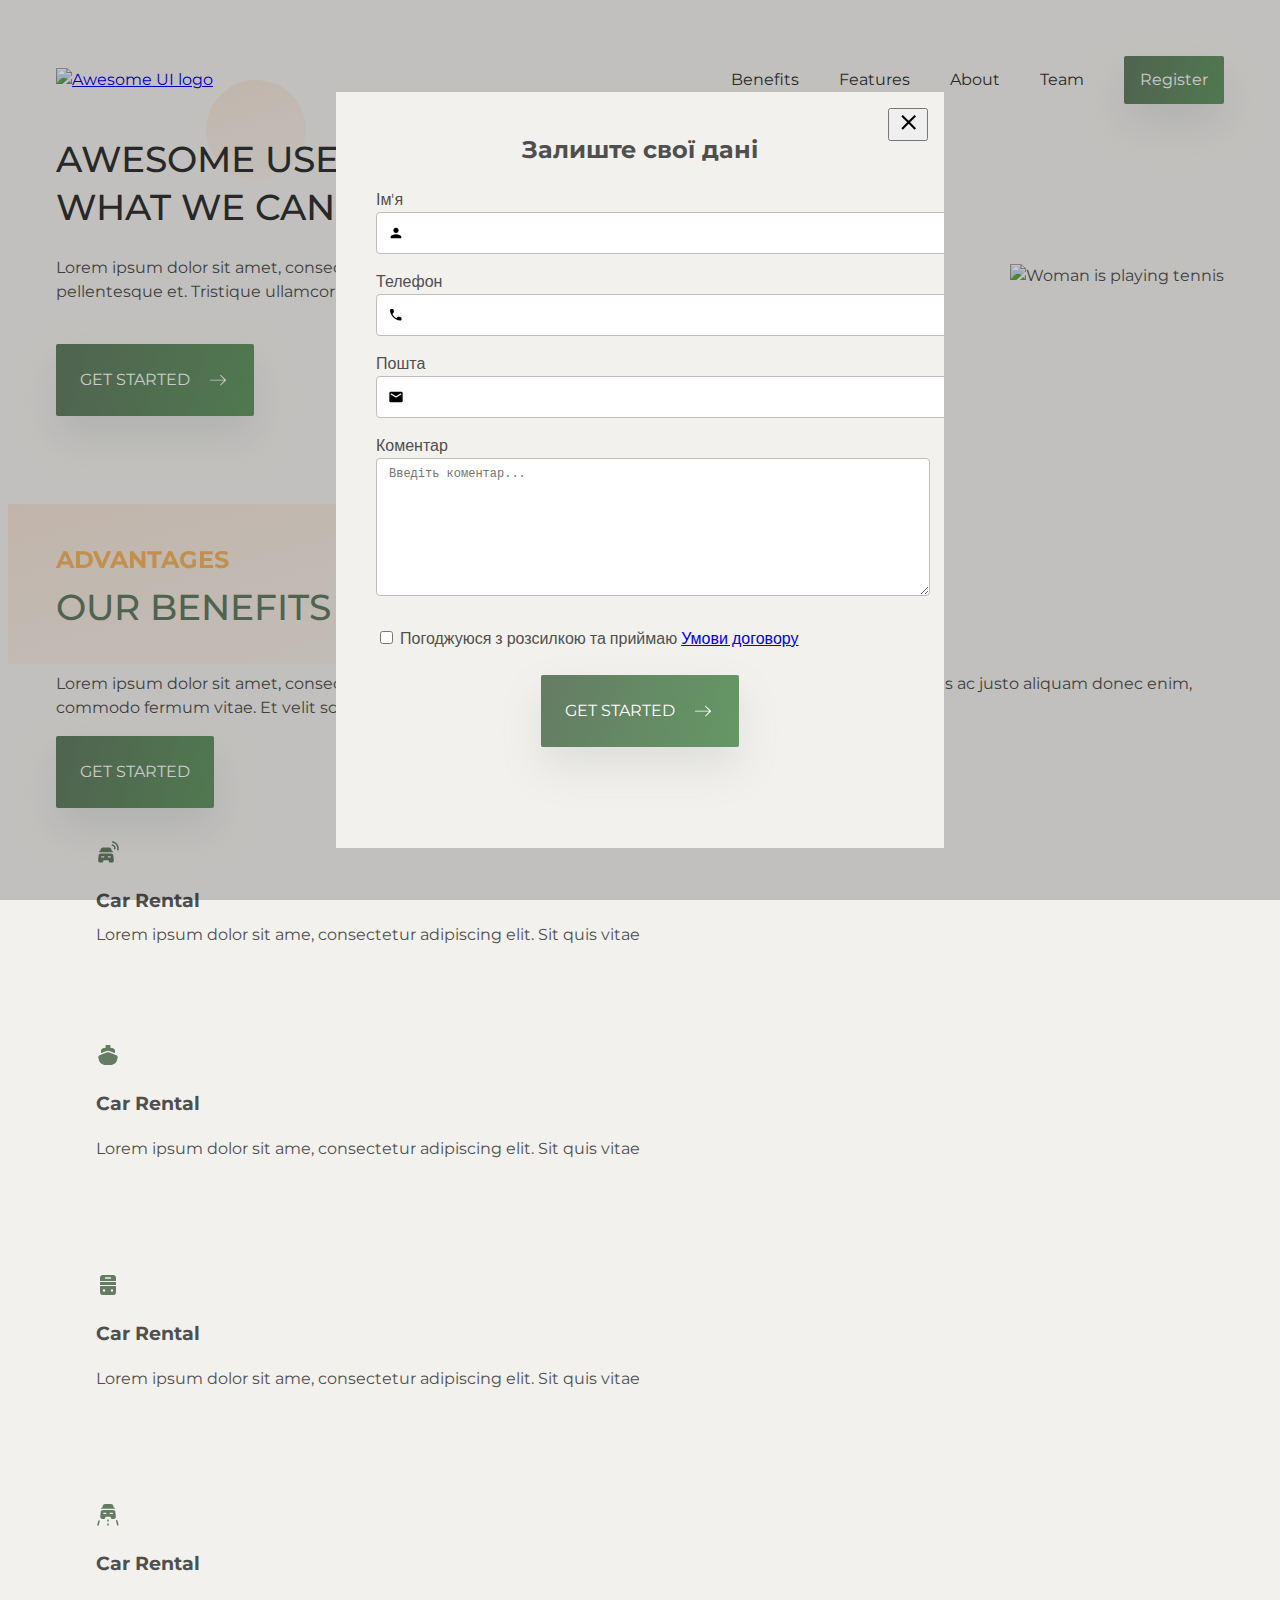
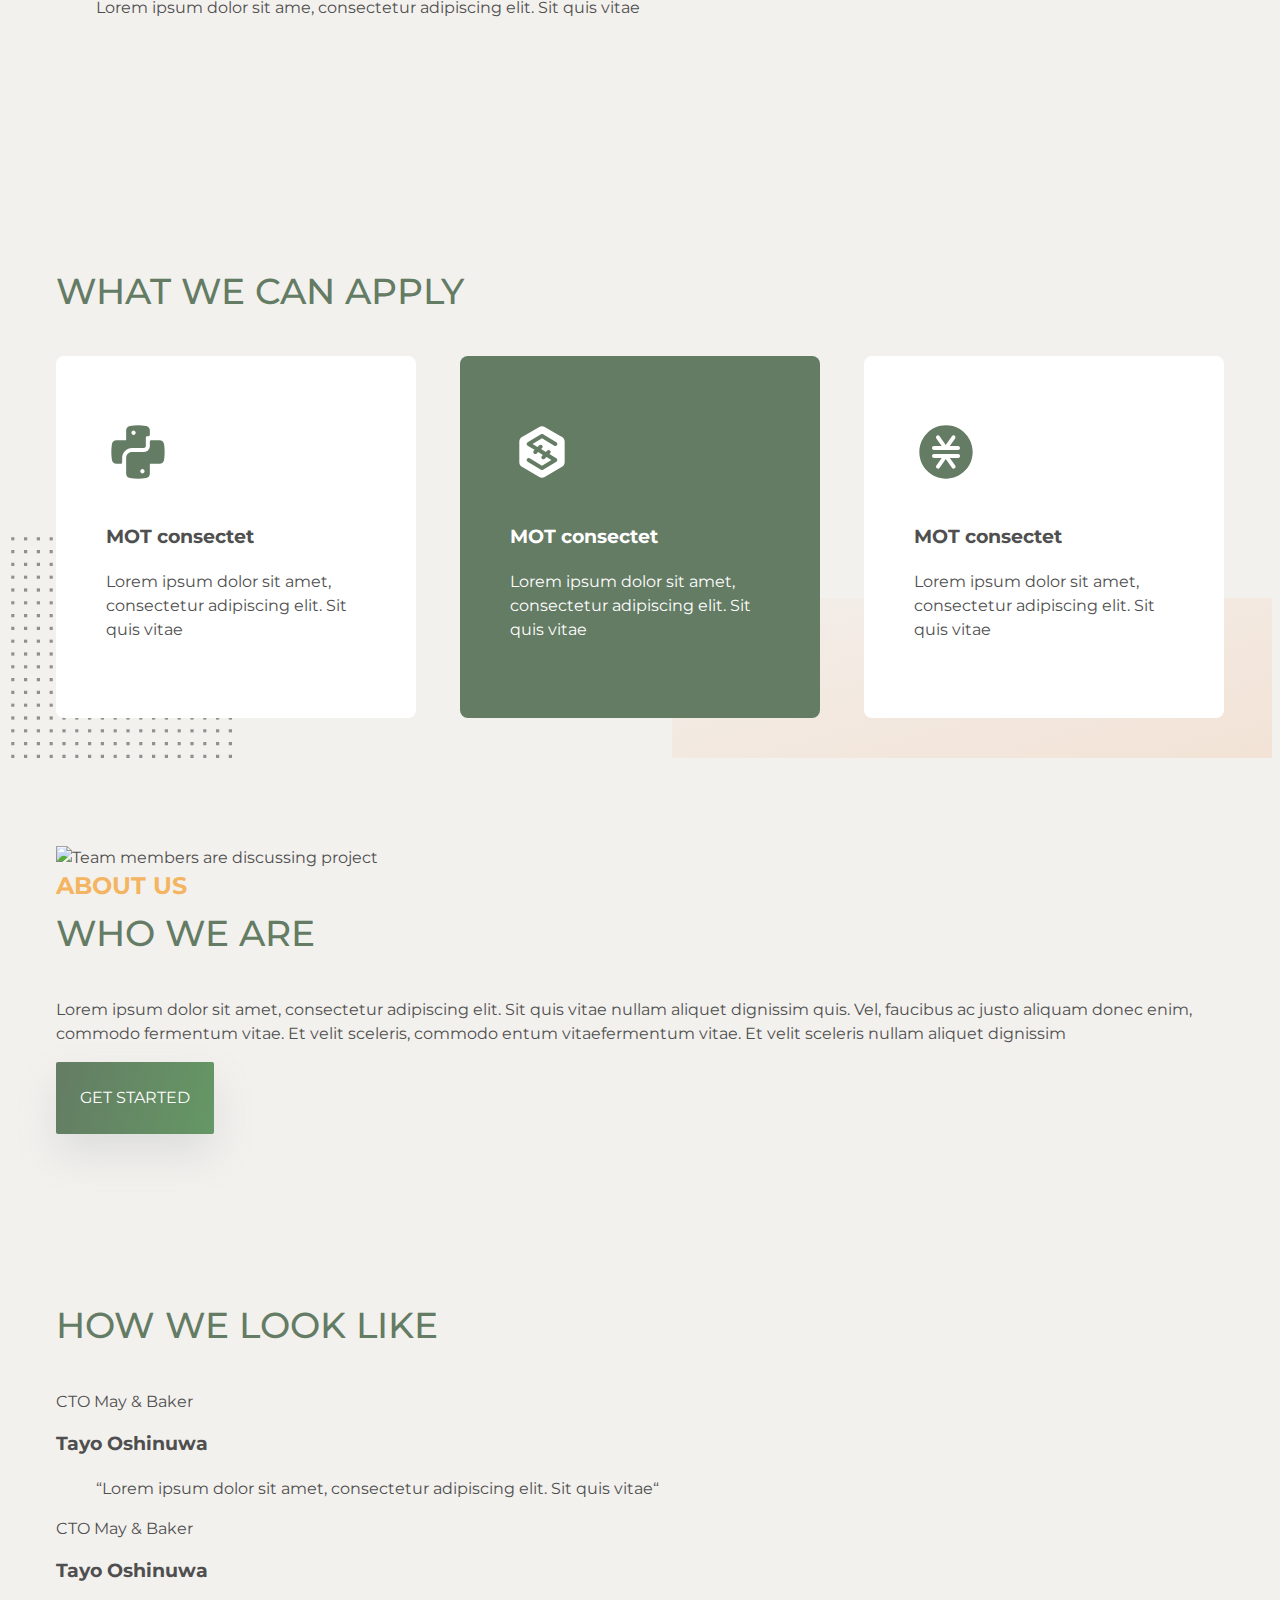
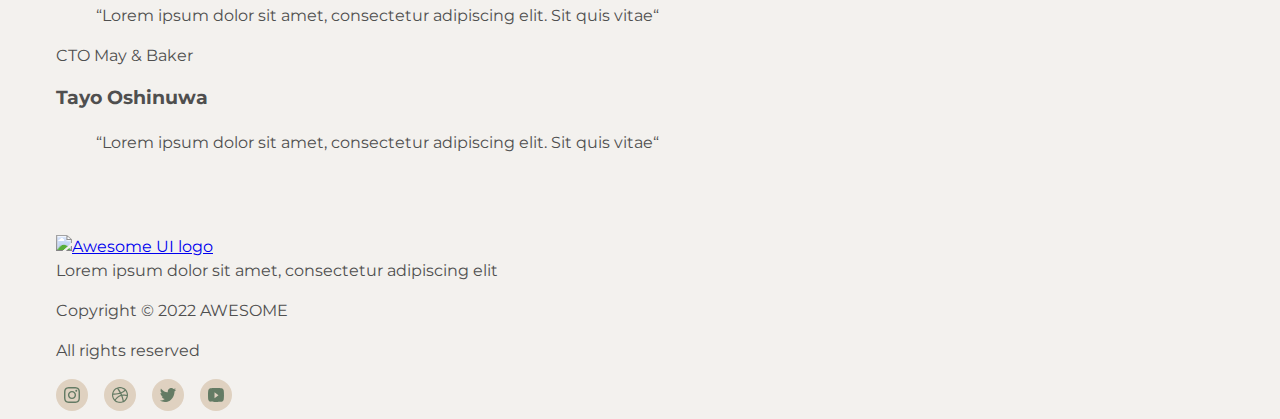
==== commit 9457ae4f: "Add lesson 11 - Form elements" ====
--- a/index.html
+++ b/index.html
@@ -196,7 +196,7 @@
             entum vitaefermentum vitae. Et velit sceleris nullam aliquet
             dignissim
           </p>
-          <button type="button">Get started</button>
+          <button class="button" type="button">Get started</button>
         </div>
       </section>
       <section class="section" id="team">
@@ -278,10 +278,83 @@
       </div>
     </footer>
 
-    <div class="backdrop is-hidden" data-modal>
+    <div class="backdrop" data-modal>
       <div class="modal">
-        <button type="button" data-modal-close>Close</button>
-        <h2>Залиште свої дані</h2>
+        <div class="modal-container">
+          <button class="modal-close" type="button" data-modal-close>
+            <svg width="24" height="24">
+              <use href="./images/icons.svg#icon-close"></use>
+            </svg>
+          </button>
+          <h2 class="modal-title">Залиште свої дані</h2>
+          <form name="contact-form" autocomplete="on" novalidate>
+            <label class="form-field-label" for="user-name">Ім'я</label>
+            <div class="form-field">
+              <input
+                class="form-field-input"
+                id="user-name"
+                type="text"
+                name="user-name"
+              />
+              <svg class="form-field-icon" width="16" height="16">
+                <use href="./images/icons.svg#icon-user"></use>
+              </svg>
+            </div>
+
+            <label class="form-field-label" for="user-tel">Телефон</label>
+            <div class="form-field">
+              <input
+                class="form-field-input"
+                id="user-tel"
+                type="tel"
+                name="user-tel"
+              />
+              <svg class="form-field-icon" width="16" height="16">
+                <use href="./images/icons.svg#icon-phone"></use>
+              </svg>
+            </div>
+
+            <label class="form-field-label" for="user-email">Пошта</label>
+            <div class="form-field">
+              <input
+                class="form-field-input"
+                id="user-email"
+                type="email"
+                name="user-email"
+              />
+              <svg class="form-field-icon" width="16" height="16">
+                <use href="./images/icons.svg#icon-email"></use>
+              </svg>
+            </div>
+
+            <label class="form-field-label" for="user-comment">Коментар</label>
+            <textarea
+              class="form-field-textarea"
+              id="user-comment"
+              name="user-comment"
+              placeholder="Введіть коментар..."
+            ></textarea>
+
+            <div class="form-field-checkbox">
+              <input
+                id="terms-checkbox"
+                type="checkbox"
+                name="terms-checkbox"
+              />
+              <label for="terms-checkbox"
+                >Погоджуюся з розсилкою та приймаю
+                <a href="#">Умови договору</a></label
+              >
+            </div>
+
+            <button class="form-submit button" type="submit">
+              Get started
+              <svg width="24" height="16">
+                <use href="./images/icons.svg#icon-arrow"></use>
+              </svg>
+            </button>
+          </form>
+        </div>
       </div>
     </div>
 
--- a/css/styles.css
+++ b/css/styles.css
@@ -34,7 +34,6 @@
   --color-tertiary: #dfd1c0;
 
   --color-text-action: #fefefe;
-  --color-background-action: #66ac66;
 
   --color-heading-title: #f3b562;
   --color-heading-subtitle: #647b64;
@@ -167,7 +166,7 @@
 }
 
 .button:hover {
-  color: var(--color-background-action);
+  color: var(--color-brand);
   background-image: none;
   background-color: var(--color-text-action);
 }
@@ -228,6 +227,7 @@
   color: var(--color-heading-title);
   font-size: 24px;
   line-height: 1.333;
+  text-transform: uppercase;
 }
 
 .heading-subtitle {
@@ -236,6 +236,7 @@
   font-size: 36px;
   font-weight: 500;
   line-height: 1.333;
+  text-transform: uppercase;
 }
 
 /* Advantage section */
@@ -326,11 +327,11 @@
 /* Feature card */
 .feature-card {
   /* position: relative; */
+  /* overflow: hidden; */
   padding: 64px 50px 60px;
   fill: var(--color-brand);
   background-color: var(--color-invert);
   border-radius: 8px;
-  /* overflow: hidden; */
 }
 
 .feature-card-icon {
@@ -400,20 +401,99 @@
   background-color: rgba(0, 0, 0, 0.2);
 }
 
-.modal {
-  position: absolute;
-  top: 50%;
-  left: 50%;
-  transform: translate(-50%, -50%);
-  width: 100%;
-  max-width: 528px;
-  height: 100%;
-  max-height: 676px;
-  background-color: var(--color-background);
-}
-
 .is-hidden {
   opacity: 0;
   visibility: hidden;
   pointer-events: none;
 }
+
+.modal {
+  display: flex;
+  align-items: center;
+  justify-content: center;
+  height: 100%;
+  padding: 20px 0;
+}
+
+.modal-container {
+  position: relative;
+  width: 100%;
+  max-width: 528px;
+  height: 100%;
+  max-height: 676px;
+  padding: 40px;
+  background-color: var(--color-background);
+  overflow-y: auto;
+}
+
+.modal-title {
+  text-align: center;
+}
+
+.modal-close {
+  position: absolute;
+  top: 16px;
+  right: 16px;
+}
+
+/* Form */
+.form-field-label {
+  margin-bottom: 8px;
+  color: var(--color-primary);
+}
+
+.form-field-input {
+  width: 100%;
+  height: 40px;
+  padding: 0 12px 0 40px;
+  border: 1px solid #bdbdbd; /* move to css variables */
+  border-radius: 4px;
+  outline: none;
+}
+
+.form-field-textarea {
+  width: 100%;
+  height: 120px;
+  margin-bottom: 24px;
+  padding: 8px 12px;
+  border: 1px solid #bdbdbd; /* move to css variables */
+  border-radius: 4px;
+  outline: none;
+}
+
+.form-field-input:focus {
+  border-color: var(--color-brand);
+}
+
+.form-field-textarea:focus {
+  border-color: var(--color-brand);
+}
+
+.form-field-input:focus + .form-field-icon {
+  fill: var(--color-brand);
+}
+
+.form-field-textarea::placeholder {
+  font-size: 12px;
+  line-height: 1.3333;
+}
+
+.form-field {
+  position: relative;
+  margin-bottom: 16px;
+}
+
+.form-field-icon {
+  position: absolute;
+  top: 50%;
+  left: 12px;
+  transform: translateY(-50%);
+}
+
+.form-field-checkbox {
+  margin-bottom: 24px;
+}
+
+.form-submit {
+  margin: 0 auto;
+}
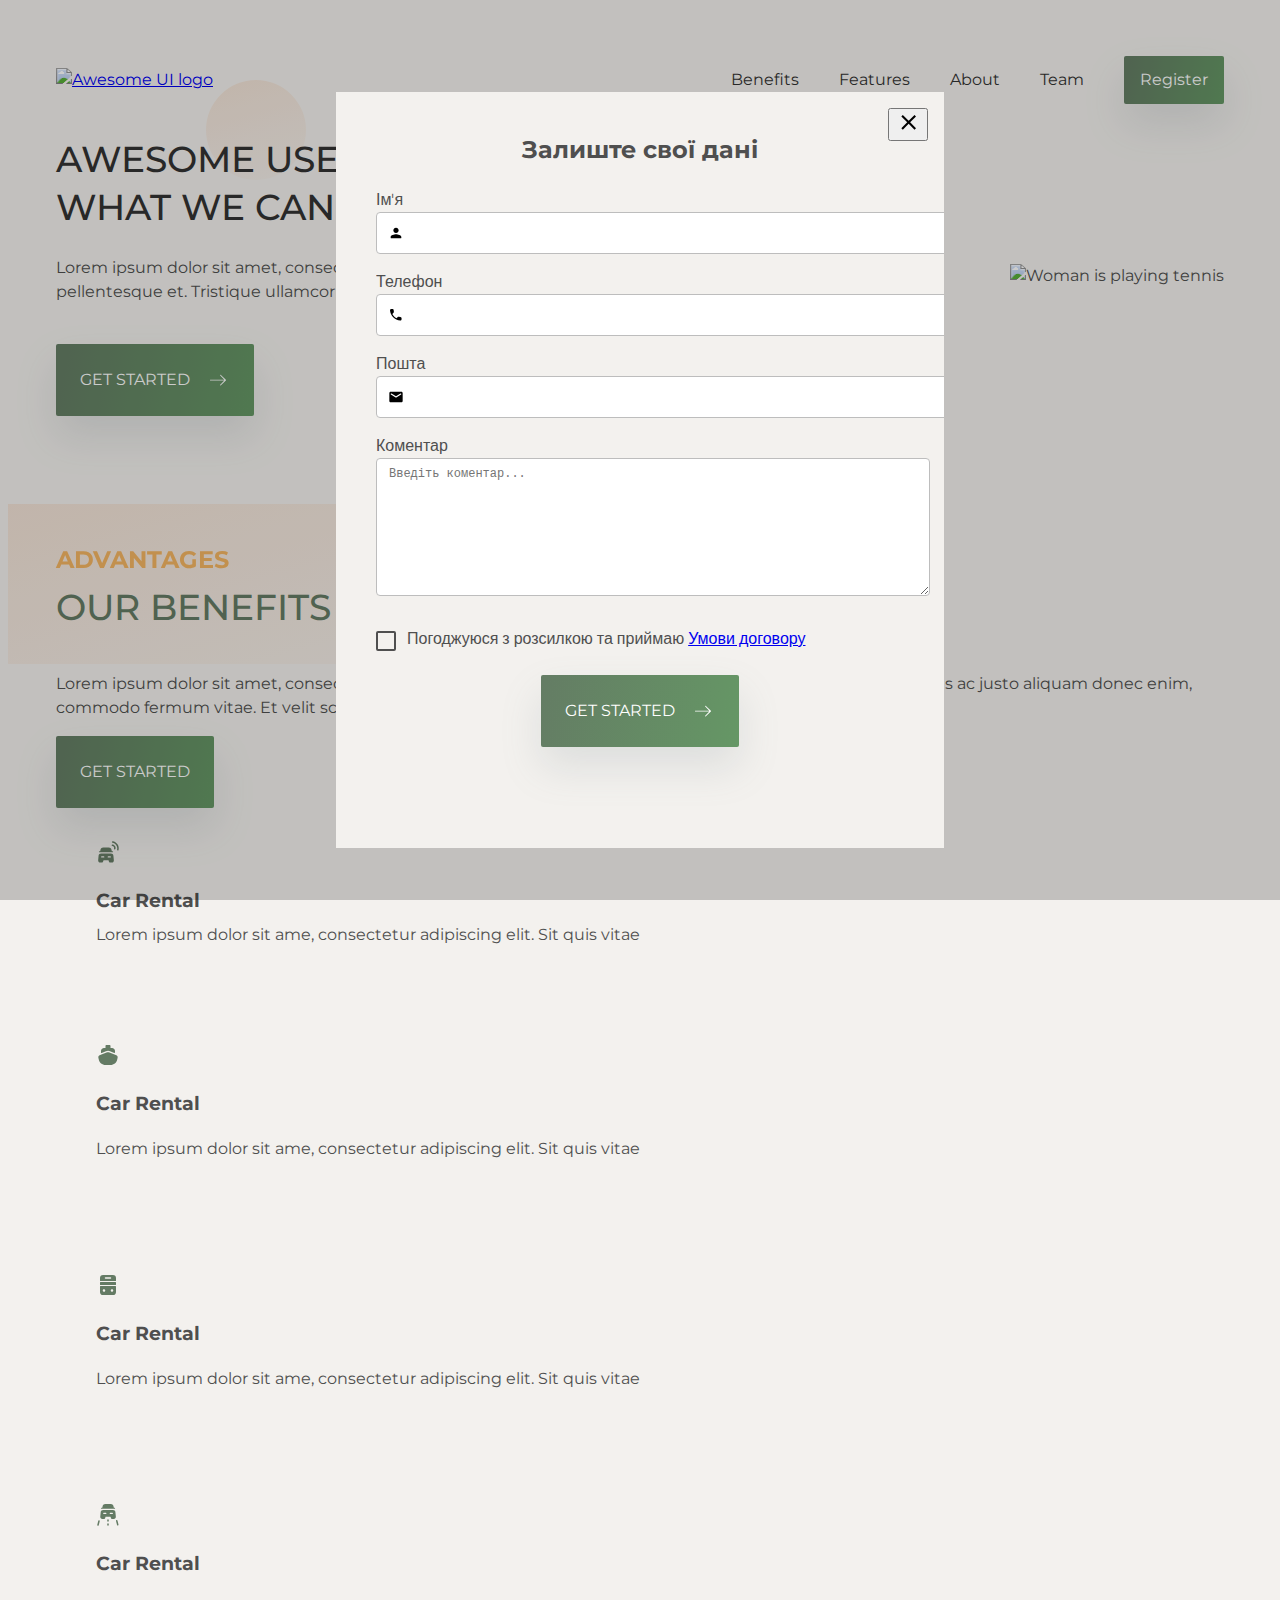
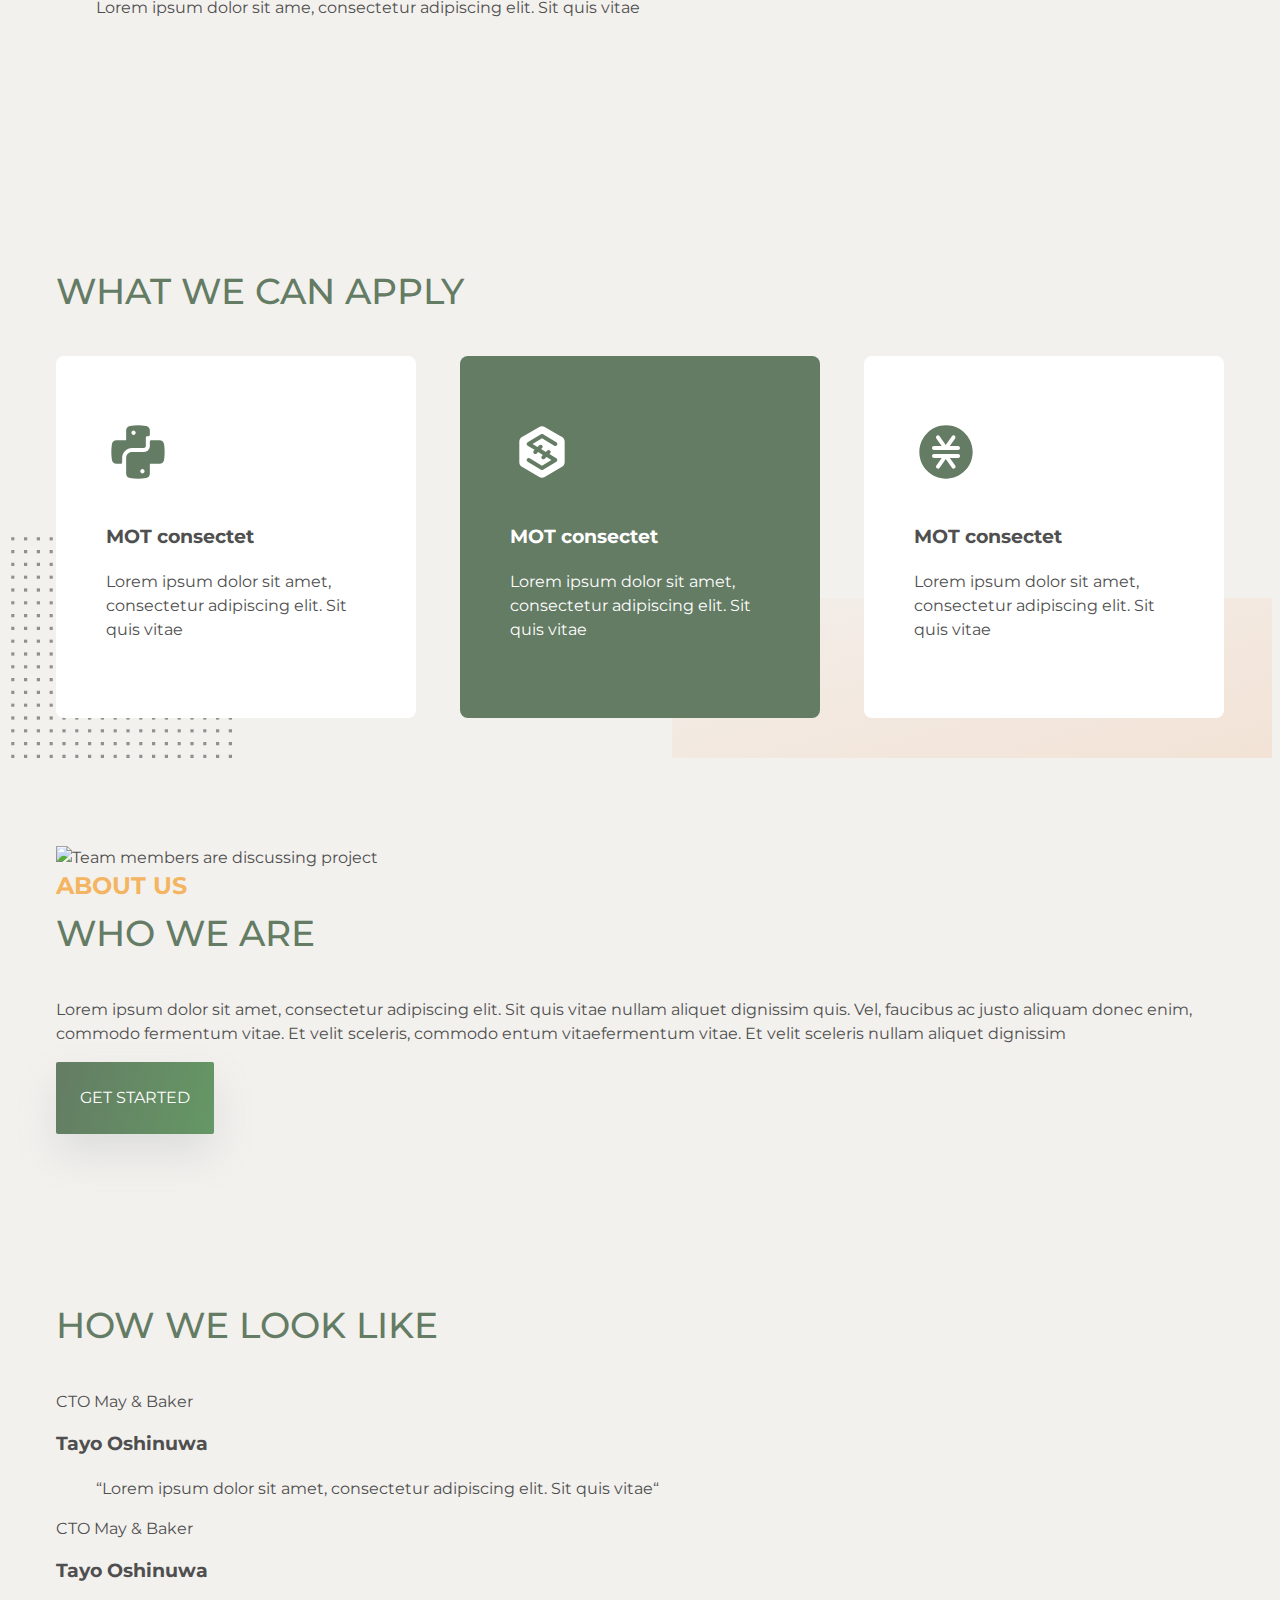
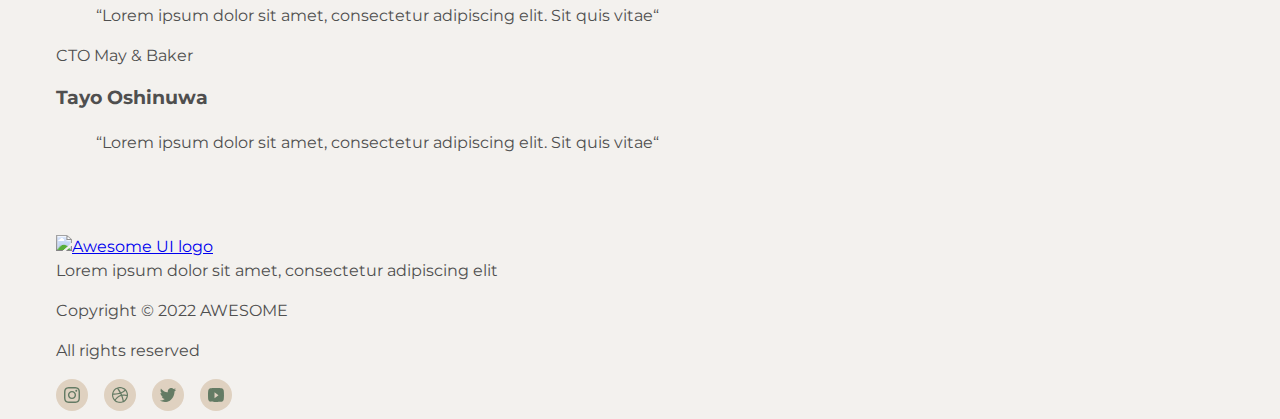
==== commit b2de4689: "Add lesson 12 - Form validation" ====
--- a/index.html
+++ b/index.html
@@ -287,7 +287,7 @@
             </svg>
           </button>
           <h2 class="modal-title">Залиште свої дані</h2>
-          <form name="contact-form" autocomplete="on" novalidate>
+          <form class="modal-form" name="contact-form" autocomplete="on">
             <label class="form-field-label" for="user-name">Ім'я</label>
             <div class="form-field">
               <input
@@ -295,6 +295,10 @@
                 id="user-name"
                 type="text"
                 name="user-name"
+                pattern="^[Є-Яа-ї]+\s[Є-Яа-ї]+$"
+                title="Поле повинно містити ім`я та прізвище"
+                placeholder=" "
+                required
               />
               <svg class="form-field-icon" width="16" height="16">
                 <use href="./images/icons.svg#icon-user"></use>
@@ -308,6 +312,9 @@
                 id="user-tel"
                 type="tel"
                 name="user-tel"
+                pattern="^\+[0-9]{12}"
+                placeholder=" "
+                required
               />
               <svg class="form-field-icon" width="16" height="16">
                 <use href="./images/icons.svg#icon-phone"></use>
@@ -335,16 +342,20 @@
               placeholder="Введіть коментар..."
             ></textarea>
 
-            <div class="form-field-checkbox">
+            <div class="form-field-checkbox checkbox">
               <input
+                class="checkbox-input"
                 id="terms-checkbox"
                 type="checkbox"
                 name="terms-checkbox"
               />
-              <label for="terms-checkbox"
-                >Погоджуюся з розсилкою та приймаю
-                <a href="#">Умови договору</a></label
-              >
+              <svg class="checkbox-icon" width="16" height="16">
+                <use href="./images/icons.svg#icon-check"></use>
+              </svg>
+              <label class="checkbox-label" for="terms-checkbox">
+                Погоджуюся з розсилкою та приймаю
+                <a href="#">Умови договору</a>
+              </label>
             </div>
 
             <button class="form-submit button" type="submit">
--- a/css/styles.css
+++ b/css/styles.css
@@ -451,6 +451,16 @@
   outline: none;
 }
 
+/* .form-field-input:not(:placeholder-shown):valid,
+.form-field-input:not(:placeholder-shown):in-range {
+  border-color: green;
+}
+
+.form-field-input:not(:placeholder-shown):invalid,
+.form-field-input:not(:placeholder-shown):out-of-range {
+  border-color: tomato;
+} */
+
 .form-field-textarea {
   width: 100%;
   height: 120px;
@@ -494,6 +504,33 @@
   margin-bottom: 24px;
 }
 
+.checkbox {
+  display: flex;
+}
+
+.checkbox-input {
+  appearance: none;
+}
+
+.checkbox-label {
+  position: relative;
+  padding-left: 24px;
+}
+
+.checkbox-icon {
+  position: absolute;
+  margin: 4px 8px 0 0;
+  fill: transparent;
+  border: 2px solid var(--color-primary);
+  border-radius: 2px;
+}
+
+.checkbox-input:checked + .checkbox-icon {
+  fill: var(--color-invert);
+  background-color: var(--color-brand);
+  border-color: var(--color-brand);
+}
+
 .form-submit {
   margin: 0 auto;
 }
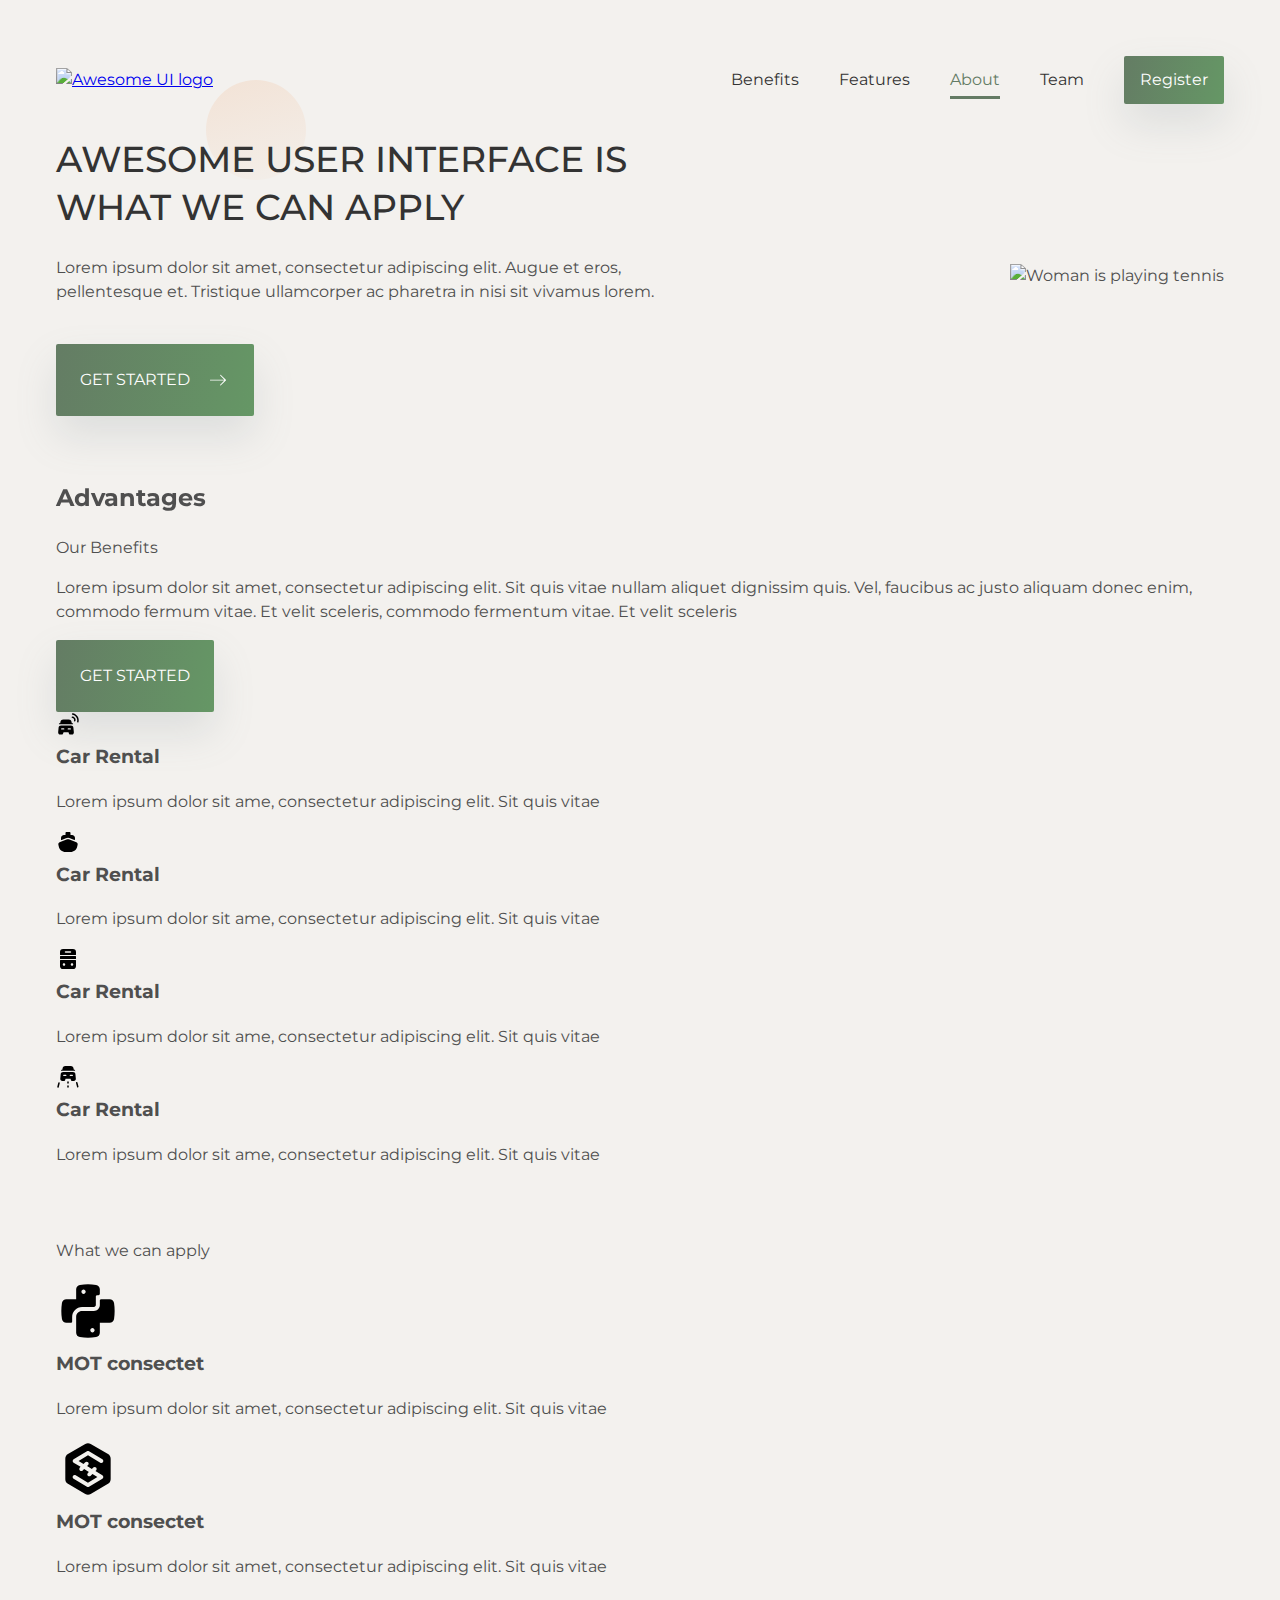
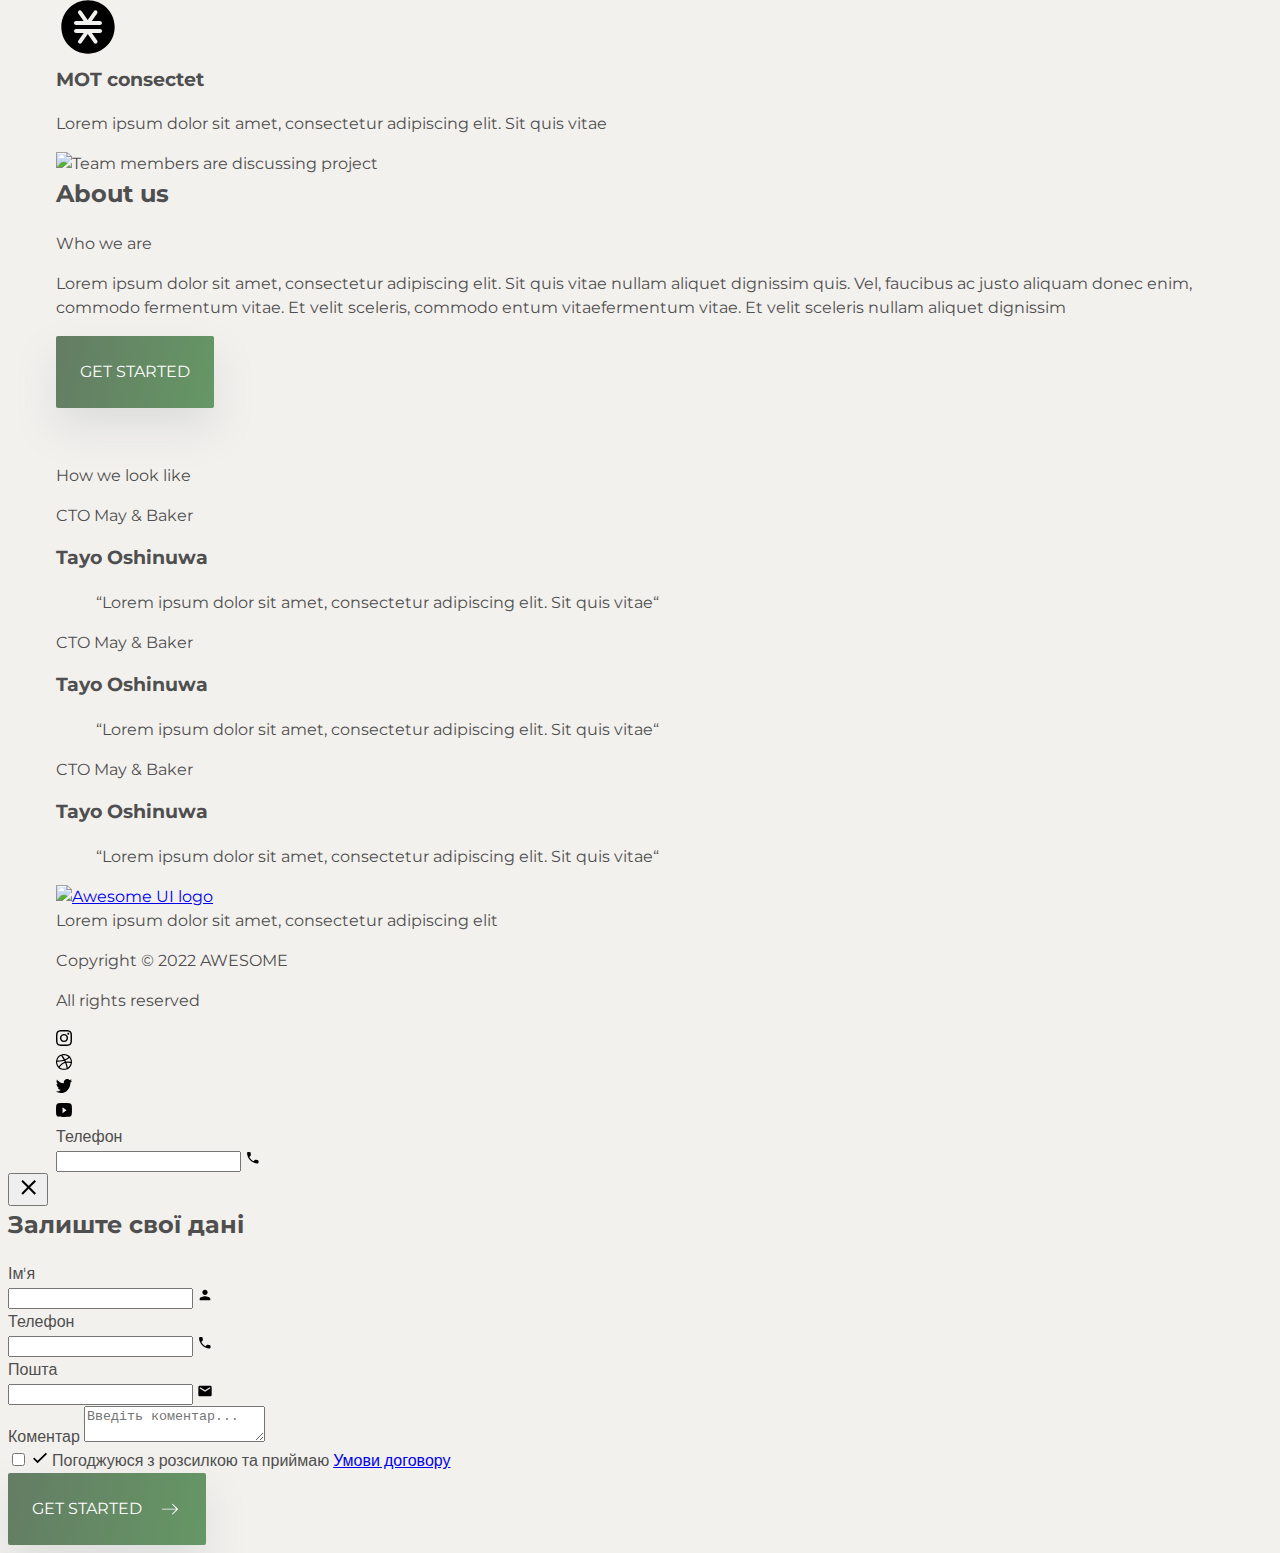
==== commit 664da76c: "Add lesson 13 - BEM methodolodgy" ====
--- a/index.html
+++ b/index.html
@@ -20,25 +20,30 @@
       crossorigin="anonymous"
       referrerpolicy="no-referrer"
     />
-    <link rel="stylesheet" href="./css/styles.css" />
+    <!-- <link rel="stylesheet" href="./css/styles.css" /> -->
+    <link rel="stylesheet" href="./css/main.min.css" />
     <link href="https://unpkg.com/aos@2.3.1/dist/aos.css" rel="stylesheet" />
   </head>
   <body>
     <header class="header">
       <div class="container">
-        <div class="header-container">
-          <nav class="header-nav">
+        <div class="header__container">
+          <nav class="header__nav">
             <a href="/">
               <img src="./images/logo.svg" alt="Awesome UI logo" />
             </a>
-            <ul class="header-menu">
-              <li><a class="header-link" href="#benefits">Benefits</a></li>
-              <li><a class="header-link" href="#features">Features</a></li>
-              <li><a class="header-link current" href="#about">About</a></li>
-              <li><a class="header-link" href="#team">Team</a></li>
+            <ul class="header__menu">
+              <li><a class="header__link" href="#benefits">Benefits</a></li>
+              <li><a class="header__link" href="#features">Features</a></li>
+              <li>
+                <a class="header__link header__link--current" href="#about">
+                  About
+                </a>
+              </li>
+              <li><a class="header__link" href="#team">Team</a></li>
             </ul>
           </nav>
-          <button class="button button-small" type="button">Register</button>
+          <button class="button button--small" type="button">Register</button>
         </div>
       </div>
     </header>
@@ -79,7 +84,7 @@
           <button class="button" type="button">Get started</button>
           <ul>
             <li>
-              <div class="advantage-card">
+              <article class="advantage-card">
                 <svg class="advantage-card-icon" width="24" height="24">
                   <use href="./images/icons.svg#icon-smart-car"></use>
                 </svg>
@@ -88,7 +93,7 @@
                   Lorem ipsum dolor sit ame, consectetur adipiscing elit. Sit
                   quis vitae
                 </p>
-              </div>
+              </article>
             </li>
             <li>
               <div class="advantage-card">
@@ -275,63 +280,86 @@
             </li>
           </ul>
         </address>
+        <div class="footer__form-field form-field">
+          <label class="form-field__label" for="user-tel">Телефон</label>
+          <div class="form-field__control">
+            <input
+              class="form-field__input"
+              id="user-tel"
+              type="tel"
+              name="user-tel"
+              pattern="^\+[0-9]{12}"
+              placeholder=" "
+              required
+            />
+            <svg class="form-field__icon" width="16" height="16">
+              <use href="./images/icons.svg#icon-phone"></use>
+            </svg>
+          </div>
+        </div>
       </div>
     </footer>
 
-    <div class="backdrop" data-modal>
+    <div class="backdrop is-hidden" data-modal>
       <div class="modal">
-        <div class="modal-container">
-          <button class="modal-close" type="button" data-modal-close>
+        <div class="modal__container">
+          <button class="modal__close" type="button" data-modal-close>
             <svg width="24" height="24">
               <use href="./images/icons.svg#icon-close"></use>
             </svg>
           </button>
-          <h2 class="modal-title">Залиште свої дані</h2>
-          <form class="modal-form" name="contact-form" autocomplete="on">
-            <label class="form-field-label" for="user-name">Ім'я</label>
-            <div class="form-field">
-              <input
-                class="form-field-input"
-                id="user-name"
-                type="text"
-                name="user-name"
-                pattern="^[Є-Яа-ї]+\s[Є-Яа-ї]+$"
-                title="Поле повинно містити ім`я та прізвище"
-                placeholder=" "
-                required
-              />
-              <svg class="form-field-icon" width="16" height="16">
-                <use href="./images/icons.svg#icon-user"></use>
-              </svg>
+          <h2 class="modal__title">Залиште свої дані</h2>
+          <form name="contact-form" autocomplete="on">
+            <div class="modal__form-field form-field">
+              <label class="form-field__label" for="user-name">Ім'я</label>
+              <div class="form-field__control">
+                <input
+                  class="form-field__input"
+                  id="user-name"
+                  type="text"
+                  name="user-name"
+                  pattern="^[Є-Яа-ї]+\s[Є-Яа-ї]+$"
+                  title="Поле повинно містити ім`я та прізвище"
+                  placeholder=" "
+                  required
+                />
+                <svg class="form-field__icon" width="16" height="16">
+                  <use href="./images/icons.svg#icon-user"></use>
+                </svg>
+              </div>
             </div>
 
-            <label class="form-field-label" for="user-tel">Телефон</label>
-            <div class="form-field">
-              <input
-                class="form-field-input"
-                id="user-tel"
-                type="tel"
-                name="user-tel"
-                pattern="^\+[0-9]{12}"
-                placeholder=" "
-                required
-              />
-              <svg class="form-field-icon" width="16" height="16">
-                <use href="./images/icons.svg#icon-phone"></use>
-              </svg>
+            <div class="modal__form-field form-field">
+              <label class="form-field__label" for="user-tel">Телефон</label>
+              <div class="form-field__control">
+                <input
+                  class="form-field__input"
+                  id="user-tel"
+                  type="tel"
+                  name="user-tel"
+                  pattern="^\+[0-9]{12}"
+                  placeholder=" "
+                  required
+                />
+                <svg class="form-field__icon" width="16" height="16">
+                  <use href="./images/icons.svg#icon-phone"></use>
+                </svg>
+              </div>
             </div>
 
-            <label class="form-field-label" for="user-email">Пошта</label>
-            <div class="form-field">
-              <input
-                class="form-field-input"
-                id="user-email"
-                type="email"
-                name="user-email"
-              />
-              <svg class="form-field-icon" width="16" height="16">
-                <use href="./images/icons.svg#icon-email"></use>
-              </svg>
+            <div class="modal__form-field form-field">
+              <label class="form-field__label" for="user-email">Пошта</label>
+              <div class="form-field__control">
+                <input
+                  class="form-field__input"
+                  id="user-email"
+                  type="email"
+                  name="user-email"
+                />
+                <svg class="form-field__icon" width="16" height="16">
+                  <use href="./images/icons.svg#icon-email"></use>
+                </svg>
+              </div>
             </div>
 
             <label class="form-field-label" for="user-comment">Коментар</label>
--- a/css/styles.css
+++ b/css/styles.css
@@ -1,224 +1,5 @@
-@font-face {
-  font-family: 'Montserrat';
-  font-style: normal;
-  font-weight: 400;
-  src: local('Montserrat'),
-    url('../fonts/montserrat-v25-latin-regular.woff2') format('woff2'),
-    url('../fonts/montserrat-v25-latin-regular.woff') format('woff');
-}
-
-@font-face {
-  font-family: 'Montserrat';
-  font-style: normal;
-  font-weight: 500;
-  src: local('Montserrat'),
-    url('../fonts/montserrat-v25-latin-500.woff2') format('woff2'),
-    url('../fonts/montserrat-v25-latin-500.woff') format('woff');
-}
-
-@font-face {
-  font-family: 'Montserrat';
-  font-style: italic;
-  font-weight: 400;
-  src: local('Montserrat'),
-    url('../fonts/montserrat-v25-latin-italic.woff2') format('woff2'),
-    url('../fonts/montserrat-v25-latin-italic.woff') format('woff');
-}
-
-:root {
-  --color-primary: #4f4f4f;
-  --color-secondary: #333;
-  --color-invert: #fff;
-  --color-background: #f3f1ee;
-  --color-brand: #647b64;
-  --color-tertiary: #dfd1c0;
-
-  --color-text-action: #fefefe;
-
-  --color-heading-title: #f3b562;
-  --color-heading-subtitle: #647b64;
-
-  --decor-gradient: linear-gradient(
-    164.26deg,
-    rgba(239, 128, 49, 0) -335.51%,
-    rgba(239, 128, 49, 0.15) -20.24%,
-    rgba(239, 128, 49, 0) 119.45%
-  );
-}
-
-::selection {
-  color: var(--color-invert);
-  background-color: var(--color-primary);
-}
-
-html {
-  scroll-behavior: smooth;
-}
-
-body {
-  color: var(--color-primary);
-  font-size: 16px;
-  font-weight: 400;
-  line-height: 1.5;
-  font-family: 'Montserrat', sans-serif;
-  background-color: var(--color-background);
-}
-
-ul {
-  margin: 0;
-  padding: 0;
-  list-style-type: none;
-}
-
-h1,
-h2,
-h3,
-h4,
-h5,
-h6,
-p {
-  margin-top: 0;
-}
-
-img {
-  display: block;
-  max-width: 100%;
-  height: auto;
-  object-fit: cover;
-}
-
-/* Header */
-.container {
-  width: 100%;
-  max-width: 1168px;
-  margin: 0 auto;
-  padding: 0 16px;
-}
-
-/* Header */
-.header {
-  padding-top: 48px;
-}
-
-.header-container {
-  display: flex;
-  align-items: center;
-  justify-content: space-between;
-  gap: 40px;
-}
-
-.header-nav {
-  display: flex;
-  align-items: center;
-  justify-content: space-between;
-  flex-grow: 1;
-}
-
-.header-menu {
-  display: flex;
-  gap: 40px;
-}
-
-.header-link {
-  position: relative;
-  padding: 10px 0;
-  color: var(--color-secondary);
-  text-decoration: none;
-  text-underline-offset: 2px;
-}
-
-.header-link:hover {
-  text-decoration: underline;
-}
-
-/* .header-link.current {
-  color: var(--color-brand);
-}
-
-.header-link.current::after {
-  display: block;
-  position: absolute;
-  bottom: 0;
-  left: 0;
-  width: 100%;
-  height: 3px;
-  margin-top: 10px;
-  background-color: var(--color-brand);
-  content: '';
-} */
-
-.button {
-  display: flex;
-  align-items: center;
-  gap: 16px;
-  padding: 24px;
-  color: var(--color-text-action);
-  font-family: inherit;
-  font-size: 16px;
-  line-height: 1.5;
-  text-transform: uppercase;
-  fill: currentColor;
-  background-image: linear-gradient(102.3deg, #647b64 -4.62%, #66ac66 178.22%);
-  border: 0;
-  border-radius: 2px;
-  box-shadow: 0px 20px 40px rgba(128, 143, 150, 0.19);
-  cursor: pointer;
-}
-
-.button:hover {
-  color: var(--color-brand);
-  background-image: none;
-  background-color: var(--color-text-action);
-}
-
-.button-small {
-  padding: 12px 16px;
-  text-transform: capitalize;
-}
-
 .section {
   padding: 64px 0;
-}
-
-/* .Hero section */
-.hero-section {
-  padding: 32px 0 64px;
-}
-
-.hero-container {
-  display: flex;
-  align-items: center;
-  justify-content: space-between;
-}
-
-.hero-content {
-  max-width: 600px;
-}
-
-.hero-title {
-  position: relative;
-  margin-bottom: 24px;
-  color: var(--color-secondary);
-  font-size: 36px;
-  font-weight: 500;
-  line-height: 1.333;
-  text-transform: uppercase;
-}
-
-.hero-title::before {
-  position: absolute;
-  z-index: -1;
-  top: -56px;
-  left: 150px;
-  width: 100px;
-  height: 100px;
-  background-image: var(--decor-gradient);
-  border-radius: 50%;
-  content: '';
-}
-
-.hero-text {
-  margin-bottom: 40px;
 }
 
 /* Heading */
@@ -415,7 +196,7 @@
   padding: 20px 0;
 }
 
-.modal-container {
+.modal__container {
   position: relative;
   width: 100%;
   max-width: 528px;
@@ -426,29 +207,61 @@
   overflow-y: auto;
 }
 
-.modal-title {
+.modal__title {
   text-align: center;
 }
 
-.modal-close {
+.modal__close {
   position: absolute;
   top: 16px;
   right: 16px;
+  background: none;
+  fill: var(--color-primary);
+  border: none;
+  border-radius: 50%;
+  cursor: pointer;
+}
+
+.modal__close:hover {
+  fill: var(--color-brand);
+}
+
+.modal__form-field {
+  margin-bottom: 16px;
 }
 
 /* Form */
-.form-field-label {
+.form-field__label {
   margin-bottom: 8px;
   color: var(--color-primary);
 }
 
-.form-field-input {
+.form-field__input {
   width: 100%;
   height: 40px;
   padding: 0 12px 0 40px;
   border: 1px solid #bdbdbd; /* move to css variables */
   border-radius: 4px;
   outline: none;
+}
+
+.form-field__input:focus {
+  border-color: var(--color-brand);
+}
+
+.form-field__input:focus + .form-field__icon {
+  fill: var(--color-brand);
+}
+
+.form-field__control {
+  position: relative;
+}
+
+.form-field__icon {
+  position: absolute;
+  top: 50%;
+  left: 12px;
+  transform: translateY(-50%);
 }
 
 /* .form-field-input:not(:placeholder-shown):valid,
@@ -471,33 +284,13 @@
   outline: none;
 }
 
-.form-field-input:focus {
-  border-color: var(--color-brand);
-}
-
 .form-field-textarea:focus {
   border-color: var(--color-brand);
-}
-
-.form-field-input:focus + .form-field-icon {
-  fill: var(--color-brand);
 }
 
 .form-field-textarea::placeholder {
   font-size: 12px;
   line-height: 1.3333;
-}
-
-.form-field {
-  position: relative;
-  margin-bottom: 16px;
-}
-
-.form-field-icon {
-  position: absolute;
-  top: 50%;
-  left: 12px;
-  transform: translateY(-50%);
 }
 
 .form-field-checkbox {
--- a/css/main.min.css
+++ b/css/main.min.css
@@ -0,0 +1 @@
+@font-face{font-family:"Montserrat";font-style:normal;font-weight:400;src:local("Montserrat"),url("../fonts/montserrat-v25-latin-regular.woff2") format("woff2"),url("../fonts/montserrat-v25-latin-regular.woff") format("woff")}@font-face{font-family:"Montserrat";font-style:normal;font-weight:500;src:local("Montserrat"),url("../fonts/montserrat-v25-latin-500.woff2") format("woff2"),url("../fonts/montserrat-v25-latin-500.woff") format("woff")}@font-face{font-family:"Montserrat";font-style:italic;font-weight:400;src:local("Montserrat"),url("../fonts/montserrat-v25-latin-italic.woff2") format("woff2"),url("../fonts/montserrat-v25-latin-italic.woff") format("woff")}:root{--color-primary: #4f4f4f;--color-secondary: #333;--color-invert: #fff;--color-background: #f3f1ee;--color-brand: #647b64;--color-tertiary: #dfd1c0;--color-text-action: #fefefe;--color-heading-title: #f3b562;--color-heading-subtitle: #647b64;--decor-gradient: linear-gradient( 164.26deg, rgba(239, 128, 49, 0) -335.51%, rgba(239, 128, 49, 0.15) -20.24%, rgba(239, 128, 49, 0) 119.45% )}::-moz-selection{color:var(--color-invert);background-color:var(--color-primary)}::selection{color:var(--color-invert);background-color:var(--color-primary)}html{scroll-behavior:smooth}body{color:var(--color-primary);font-size:16px;font-weight:400;line-height:1.5;font-family:"Montserrat",sans-serif;background-color:var(--color-background)}img{display:block;max-width:100%;height:auto;-o-object-fit:cover;object-fit:cover}ul{margin:0;padding:0;list-style-type:none}h1,h2,h3,h4,h5,h6,p{margin-top:0}.button{display:-webkit-box;display:-ms-flexbox;display:flex;-webkit-box-align:center;-ms-flex-align:center;align-items:center;gap:16px;padding:24px;color:var(--color-text-action);font-family:inherit;font-size:16px;line-height:1.5;text-transform:uppercase;fill:currentColor;background-image:linear-gradient(102.3deg, #647b64 -4.62%, #66ac66 178.22%);border:0;border-radius:2px;-webkit-box-shadow:0px 20px 40px rgba(128,143,150,.19);box-shadow:0px 20px 40px rgba(128,143,150,.19);cursor:pointer}.button:hover{color:var(--color-brand);background-image:none;background-color:var(--color-text-action)}.button--small{padding:12px 16px;text-transform:capitalize}.header{padding-top:48px}.header__container{display:-webkit-box;display:-ms-flexbox;display:flex;-webkit-box-align:center;-ms-flex-align:center;align-items:center;-webkit-box-pack:justify;-ms-flex-pack:justify;justify-content:space-between;gap:40px}.header__nav{display:-webkit-box;display:-ms-flexbox;display:flex;-webkit-box-align:center;-ms-flex-align:center;align-items:center;-webkit-box-pack:justify;-ms-flex-pack:justify;justify-content:space-between;-webkit-box-flex:1;-ms-flex-positive:1;flex-grow:1}.header__menu{display:-webkit-box;display:-ms-flexbox;display:flex;gap:40px}.header__link{position:relative;padding:10px 0;color:var(--color-secondary);text-decoration:none;text-underline-offset:2px}.header__link:hover{text-decoration:underline}.header__link--current{color:var(--color-brand)}.header__link--current::after{display:block;position:absolute;bottom:0;left:0;width:100%;height:3px;margin-top:10px;background-color:var(--color-brand);content:""}.hero-section{padding:32px 0 64px}.hero-container{display:-webkit-box;display:-ms-flexbox;display:flex;-webkit-box-align:center;-ms-flex-align:center;align-items:center;-webkit-box-pack:justify;-ms-flex-pack:justify;justify-content:space-between}.hero-content{max-width:600px}.hero-title{position:relative;margin-bottom:24px;color:var(--color-secondary);font-size:36px;font-weight:500;line-height:1.333;text-transform:uppercase}.hero-title::before{position:absolute;z-index:-1;top:-56px;left:150px;width:100px;height:100px;background-image:var(--decor-gradient);border-radius:50%;content:""}.hero-text{margin-bottom:40px}.container{width:100%;max-width:1168px;margin:0 auto;padding:0 16px}/*# sourceMappingURL=main.min.css.map */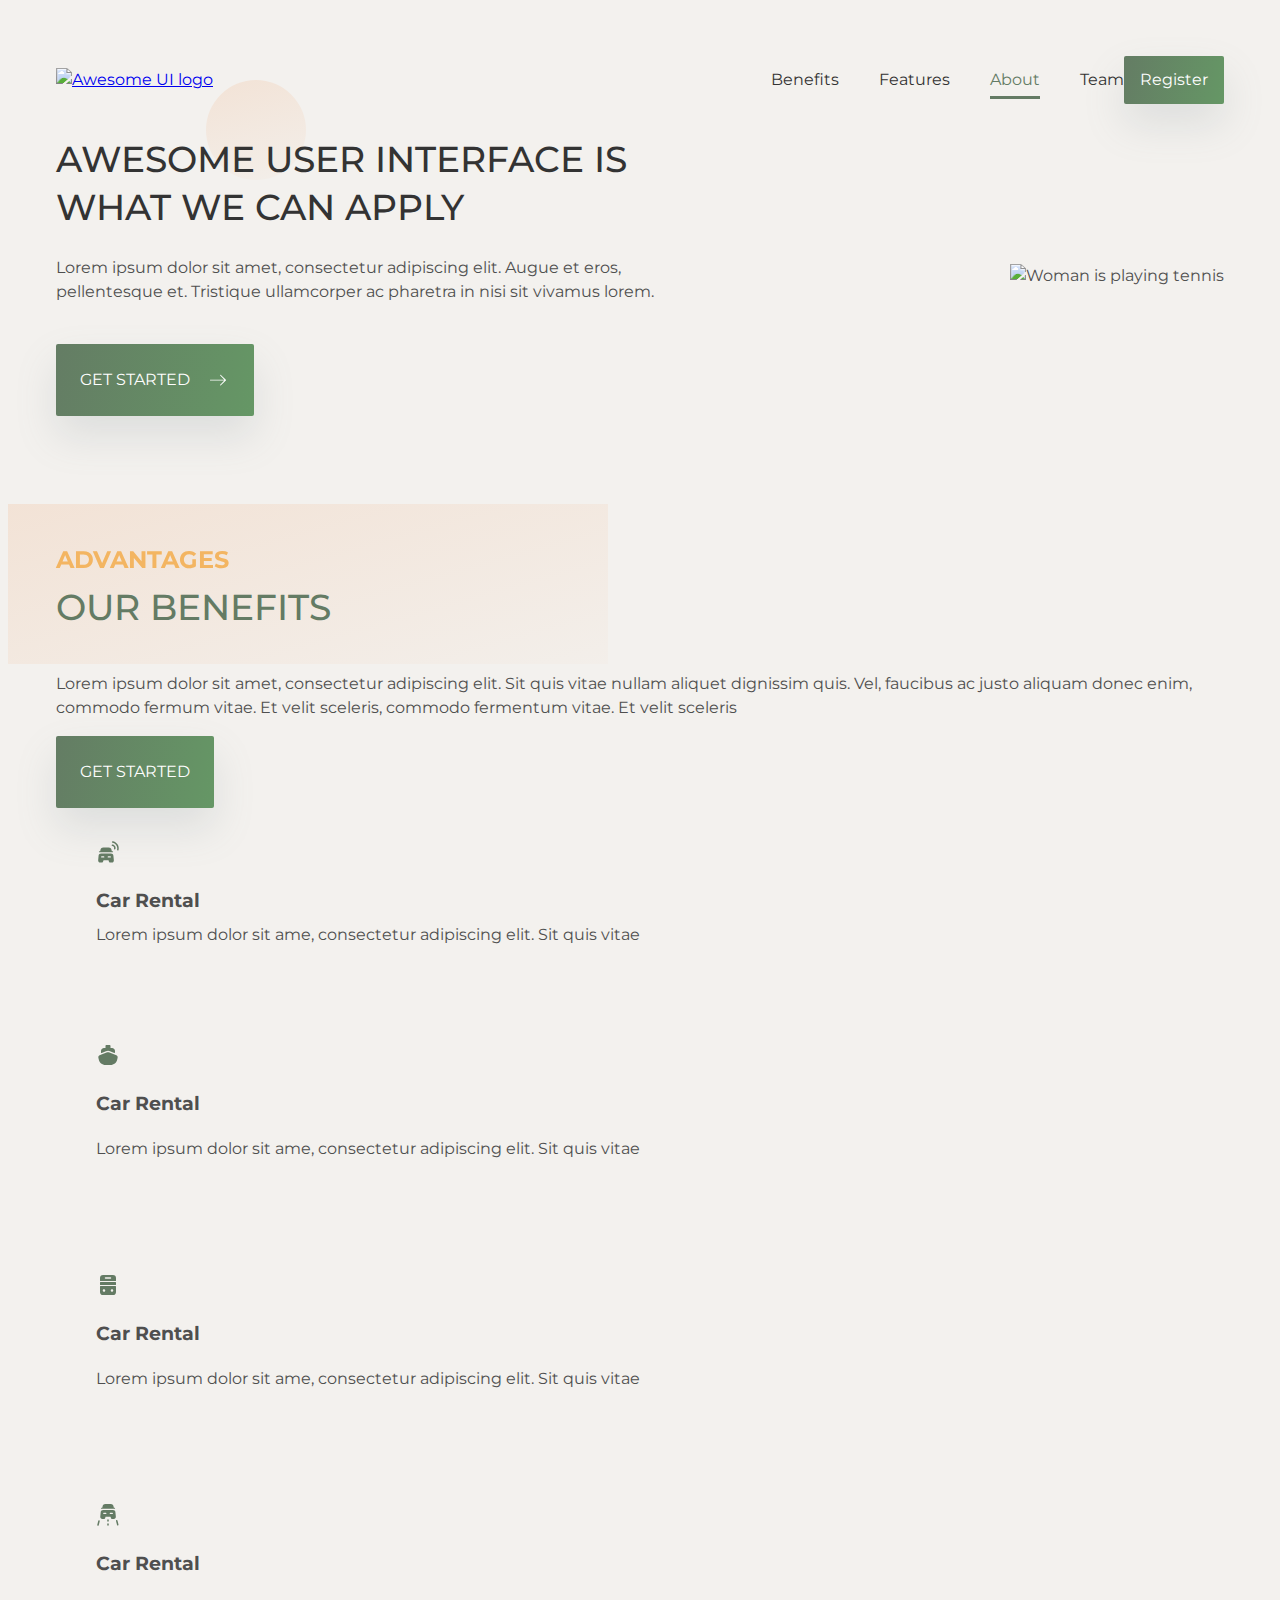
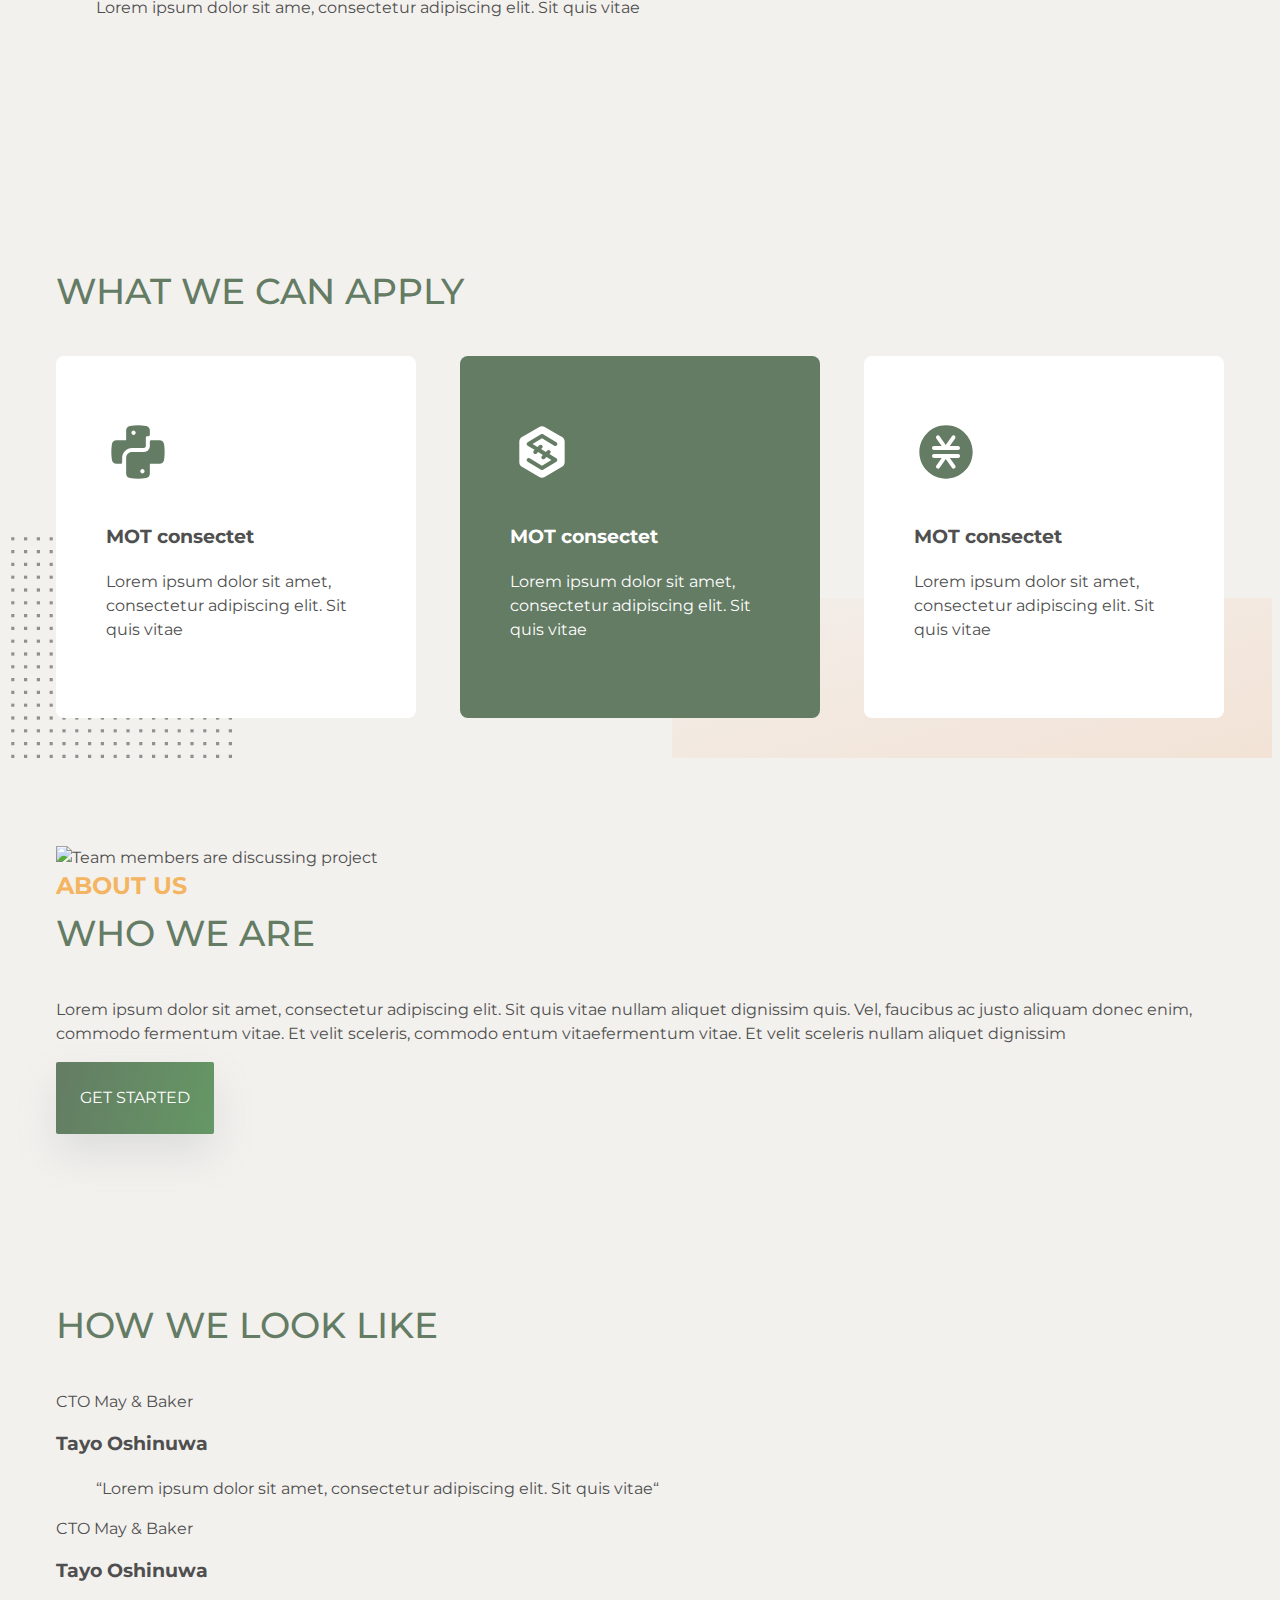
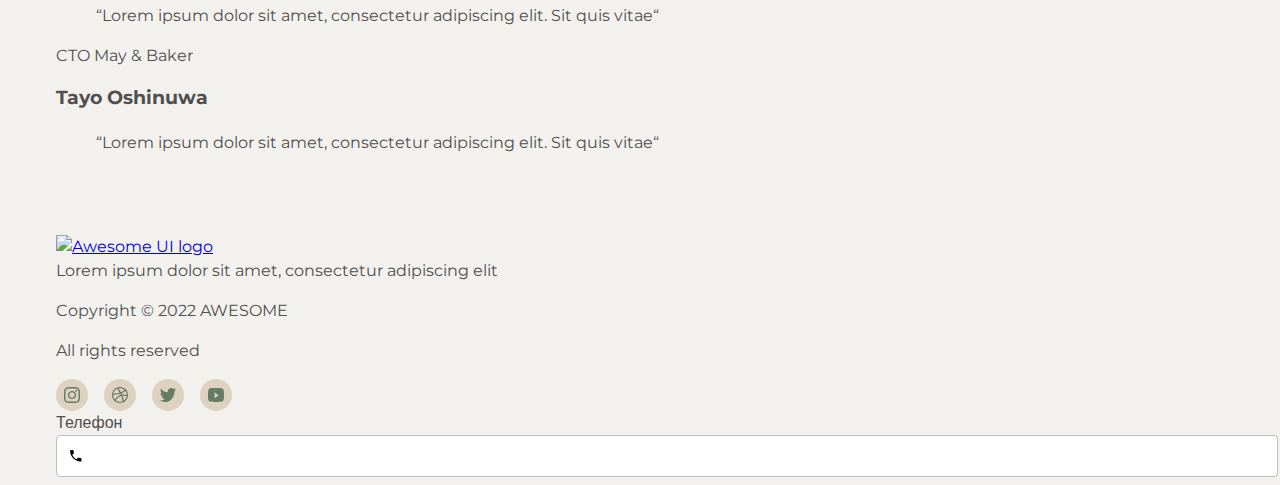
==== commit 24659f72: "Add lesson 14 - SCSS preprocessor" ====
--- a/index.html
+++ b/index.html
@@ -20,7 +20,7 @@
       crossorigin="anonymous"
       referrerpolicy="no-referrer"
     />
-    <!-- <link rel="stylesheet" href="./css/styles.css" /> -->
+    <link rel="stylesheet" href="./css/styles.css" />
     <link rel="stylesheet" href="./css/main.min.css" />
     <link href="https://unpkg.com/aos@2.3.1/dist/aos.css" rel="stylesheet" />
   </head>
--- a/css/styles.css
+++ b/css/styles.css
@@ -1,149 +1,6 @@
 .section {
   padding: 64px 0;
 }
-
-/* Heading */
-.heading-title {
-  margin: 0 0 8px;
-  color: var(--color-heading-title);
-  font-size: 24px;
-  line-height: 1.333;
-  text-transform: uppercase;
-}
-
-.heading-subtitle {
-  margin: 0 0 40px;
-  color: var(--color-heading-subtitle);
-  font-size: 36px;
-  font-weight: 500;
-  line-height: 1.333;
-  text-transform: uppercase;
-}
-
-/* Advantage section */
-.advantages {
-  position: relative;
-}
-
-.advantages::before {
-  position: absolute;
-  z-index: -1;
-  top: 24px;
-  left: 0;
-  width: 600px;
-  height: 160px;
-  background-image: var(--decor-gradient);
-  content: '';
-}
-
-/* Advantage card */
-.advantage-card {
-  padding: 32px 40px;
-  border-radius: 8px;
-  margin-bottom: 32px;
-}
-
-.advantage-card:hover {
-  background-color: var(--color-invert);
-}
-
-.advantage-card-icon {
-  fill: var(--color-brand);
-  margin-bottom: 16px;
-}
-
-.advantage-card-title {
-  margin-bottom: 8px;
-}
-
-.advantage-card-text {
-  margin-bottom: 0;
-}
-
-/* Features section */
-.features {
-  position: relative;
-}
-
-.features::before {
-  position: absolute;
-  z-index: -1;
-  bottom: 24px;
-  right: 0;
-  width: 600px;
-  height: 160px;
-  background-image: var(--decor-gradient);
-  transform: rotate(180deg);
-  content: '';
-}
-
-.features::after {
-  position: absolute;
-  z-index: -1;
-  bottom: 24px;
-  left: 0;
-  width: 224px;
-  height: 224px;
-  background-image: url('../images/decor-dots.png');
-  transform: rotate(180deg);
-  content: '';
-}
-
-.features-list {
-  display: flex;
-  gap: 44px;
-  flex-wrap: wrap;
-}
-
-.features-item {
-  flex-basis: calc((100% - 88px) / 3);
-}
-
-.features-item:nth-child(even) .feature-card {
-  color: var(--color-invert);
-  fill: var(--color-invert);
-  background-color: var(--color-brand);
-}
-
-/* Feature card */
-.feature-card {
-  /* position: relative; */
-  /* overflow: hidden; */
-  padding: 64px 50px 60px;
-  fill: var(--color-brand);
-  background-color: var(--color-invert);
-  border-radius: 8px;
-}
-
-.feature-card-icon {
-  margin-bottom: 32px;
-}
-
-/* .feature-card-overlay {
-  position: absolute;
-  top: 0;
-  left: 0;
-  width: 100%;
-  height: 100%;
-  color: #4f4f4f;
-  background-color: #f3b562;
-  transform: translateY(100%);
-  transition: transform 2s;
-}
-
-.feature-card:hover .feature-card-overlay {
-  transform: translateY(0);
-} */
-
-/* .feature-card-text {
-  position: absolute;
-  top: 0;
-  left: 0;
-  width: 100%;
-  margin: 0;
-  color: aliceblue;
-  background-color: brown;
-} */
 
 /* Socials */
 .socials-list {
@@ -264,16 +121,6 @@
   transform: translateY(-50%);
 }
 
-/* .form-field-input:not(:placeholder-shown):valid,
-.form-field-input:not(:placeholder-shown):in-range {
-  border-color: green;
-}
-
-.form-field-input:not(:placeholder-shown):invalid,
-.form-field-input:not(:placeholder-shown):out-of-range {
-  border-color: tomato;
-} */
-
 .form-field-textarea {
   width: 100%;
   height: 120px;
--- a/css/main.min.css
+++ b/css/main.min.css
@@ -1 +1 @@
-@font-face{font-family:"Montserrat";font-style:normal;font-weight:400;src:local("Montserrat"),url("../fonts/montserrat-v25-latin-regular.woff2") format("woff2"),url("../fonts/montserrat-v25-latin-regular.woff") format("woff")}@font-face{font-family:"Montserrat";font-style:normal;font-weight:500;src:local("Montserrat"),url("../fonts/montserrat-v25-latin-500.woff2") format("woff2"),url("../fonts/montserrat-v25-latin-500.woff") format("woff")}@font-face{font-family:"Montserrat";font-style:italic;font-weight:400;src:local("Montserrat"),url("../fonts/montserrat-v25-latin-italic.woff2") format("woff2"),url("../fonts/montserrat-v25-latin-italic.woff") format("woff")}:root{--color-primary: #4f4f4f;--color-secondary: #333;--color-invert: #fff;--color-background: #f3f1ee;--color-brand: #647b64;--color-tertiary: #dfd1c0;--color-text-action: #fefefe;--color-heading-title: #f3b562;--color-heading-subtitle: #647b64;--decor-gradient: linear-gradient( 164.26deg, rgba(239, 128, 49, 0) -335.51%, rgba(239, 128, 49, 0.15) -20.24%, rgba(239, 128, 49, 0) 119.45% )}::-moz-selection{color:var(--color-invert);background-color:var(--color-primary)}::selection{color:var(--color-invert);background-color:var(--color-primary)}html{scroll-behavior:smooth}body{color:var(--color-primary);font-size:16px;font-weight:400;line-height:1.5;font-family:"Montserrat",sans-serif;background-color:var(--color-background)}img{display:block;max-width:100%;height:auto;-o-object-fit:cover;object-fit:cover}ul{margin:0;padding:0;list-style-type:none}h1,h2,h3,h4,h5,h6,p{margin-top:0}.button{display:-webkit-box;display:-ms-flexbox;display:flex;-webkit-box-align:center;-ms-flex-align:center;align-items:center;gap:16px;padding:24px;color:var(--color-text-action);font-family:inherit;font-size:16px;line-height:1.5;text-transform:uppercase;fill:currentColor;background-image:linear-gradient(102.3deg, #647b64 -4.62%, #66ac66 178.22%);border:0;border-radius:2px;-webkit-box-shadow:0px 20px 40px rgba(128,143,150,.19);box-shadow:0px 20px 40px rgba(128,143,150,.19);cursor:pointer}.button:hover{color:var(--color-brand);background-image:none;background-color:var(--color-text-action)}.button--small{padding:12px 16px;text-transform:capitalize}.header{padding-top:48px}.header__container{display:-webkit-box;display:-ms-flexbox;display:flex;-webkit-box-align:center;-ms-flex-align:center;align-items:center;-webkit-box-pack:justify;-ms-flex-pack:justify;justify-content:space-between;gap:40px}.header__nav{display:-webkit-box;display:-ms-flexbox;display:flex;-webkit-box-align:center;-ms-flex-align:center;align-items:center;-webkit-box-pack:justify;-ms-flex-pack:justify;justify-content:space-between;-webkit-box-flex:1;-ms-flex-positive:1;flex-grow:1}.header__menu{display:-webkit-box;display:-ms-flexbox;display:flex;gap:40px}.header__link{position:relative;padding:10px 0;color:var(--color-secondary);text-decoration:none;text-underline-offset:2px}.header__link:hover{text-decoration:underline}.header__link--current{color:var(--color-brand)}.header__link--current::after{display:block;position:absolute;bottom:0;left:0;width:100%;height:3px;margin-top:10px;background-color:var(--color-brand);content:""}.hero-section{padding:32px 0 64px}.hero-container{display:-webkit-box;display:-ms-flexbox;display:flex;-webkit-box-align:center;-ms-flex-align:center;align-items:center;-webkit-box-pack:justify;-ms-flex-pack:justify;justify-content:space-between}.hero-content{max-width:600px}.hero-title{position:relative;margin-bottom:24px;color:var(--color-secondary);font-size:36px;font-weight:500;line-height:1.333;text-transform:uppercase}.hero-title::before{position:absolute;z-index:-1;top:-56px;left:150px;width:100px;height:100px;background-image:var(--decor-gradient);border-radius:50%;content:""}.hero-text{margin-bottom:40px}.container{width:100%;max-width:1168px;margin:0 auto;padding:0 16px}/*# sourceMappingURL=main.min.css.map */+@font-face{font-family:"Montserrat";font-style:normal;font-weight:400;src:local("Montserrat"),url("../fonts/montserrat-v25-latin-regular.woff2") format("woff2"),url("../fonts/montserrat-v25-latin-regular.woff") format("woff")}@font-face{font-family:"Montserrat";font-style:normal;font-weight:500;src:local("Montserrat"),url("../fonts/montserrat-v25-latin-500.woff2") format("woff2"),url("../fonts/montserrat-v25-latin-500.woff") format("woff")}@font-face{font-family:"Montserrat";font-style:italic;font-weight:400;src:local("Montserrat"),url("../fonts/montserrat-v25-latin-italic.woff2") format("woff2"),url("../fonts/montserrat-v25-latin-italic.woff") format("woff")}:root{--color-primary: #4f4f4f;--color-secondary: #333;--color-invert: #fff;--color-background: #f3f1ee;--color-brand: #647b64;--color-tertiary: #dfd1c0;--color-text-action: #fefefe;--color-heading-title: #f3b562;--color-heading-subtitle: #647b64;--decor-gradient: linear-gradient( 164.26deg, rgba(239, 128, 49, 0) -335.51%, rgba(239, 128, 49, 0.15) -20.24%, rgba(239, 128, 49, 0) 119.45% )}.mb-8px{margin-bottom:8px}.mb-16px{margin-bottom:16px}.mb-24px{margin-bottom:24px}.mb-32px{margin-bottom:32px}.mb-40px{margin-bottom:40px}.mr-8px{margin-right:8px}.mr-16px{margin-right:16px}.mr-24px{margin-right:24px}.mr-32px{margin-right:32px}.mr-40px{margin-right:40px}::-moz-selection{color:var(--color-invert);background-color:var(--color-primary)}::selection{color:var(--color-invert);background-color:var(--color-primary)}html{scroll-behavior:smooth}body{color:var(--color-primary);font-size:16px;font-weight:400;line-height:1.5;font-family:"Montserrat",sans-serif;background-color:var(--color-background)}img{display:block;max-width:100%;height:auto;-o-object-fit:cover;object-fit:cover}ul{margin:0;padding:0;list-style-type:none}h1,h2,h3,h4,h5,h6,p{margin-top:0}.advantage-card{padding:32px 40px;border-radius:8px;margin-bottom:32px}.advantage-card:hover{background-color:var(--color-invert)}.advantage-card-icon{fill:var(--color-brand);margin-bottom:16px}.advantage-card-title{margin-bottom:8px}.advantage-card-text{margin-bottom:0}.advantages{position:relative}.advantages::before{position:absolute;z-index:-1;top:24px;left:0;width:600px;height:160px;background-image:var(--decor-gradient);content:""}.button{display:-webkit-box;display:-ms-flexbox;display:flex;-webkit-box-align:center;-ms-flex-align:center;align-items:center;gap:16px;padding:24px;color:var(--color-text-action);font-family:inherit;font-size:16px;line-height:1.5;text-transform:uppercase;fill:currentColor;background-image:linear-gradient(102.3deg, #647b64 -4.62%, #66ac66 178.22%);border:0;border-radius:2px;-webkit-box-shadow:0px 20px 40px rgba(128,143,150,.19);box-shadow:0px 20px 40px rgba(128,143,150,.19);cursor:pointer}.button:hover{color:var(--color-brand);background-image:none;background-color:var(--color-text-action)}.button--small{padding:12px 16px;text-transform:capitalize}.feature-card{padding:64px 50px 60px;fill:var(--color-brand);background-color:var(--color-invert);border-radius:8px}.feature-card-icon{margin-bottom:32px}.features{position:relative}.features::before{position:absolute;z-index:-1;bottom:24px;right:0;width:600px;height:160px;background-image:var(--decor-gradient);-webkit-transform:rotate(180deg);transform:rotate(180deg);content:""}.features::after{position:absolute;z-index:-1;bottom:24px;left:0;width:224px;height:224px;background-image:url("../images/decor-dots.png");-webkit-transform:rotate(180deg);transform:rotate(180deg);content:""}.features-list{display:-webkit-box;display:-ms-flexbox;display:flex;gap:44px;-ms-flex-wrap:wrap;flex-wrap:wrap}.features-item{-ms-flex-preferred-size:calc((100% - 88px)/3);flex-basis:calc((100% - 88px)/3)}.features-item:nth-child(even) .feature-card{color:var(--color-invert);fill:var(--color-invert);background-color:var(--color-brand)}.header{padding-top:48px}.header__container{display:-webkit-box;display:-ms-flexbox;display:flex;-webkit-box-align:center;-ms-flex-align:center;align-items:center;-webkit-box-pack:justify;-ms-flex-pack:justify;justify-content:space-between;gap:100%/20%}.header__nav{display:-webkit-box;display:-ms-flexbox;display:flex;-webkit-box-align:center;-ms-flex-align:center;align-items:center;-webkit-box-pack:justify;-ms-flex-pack:justify;justify-content:space-between;-webkit-box-flex:1;-ms-flex-positive:1;flex-grow:1}.header__menu{display:-webkit-box;display:-ms-flexbox;display:flex;gap:40px}.header__link{position:relative;padding:10px 0;color:var(--color-secondary);text-decoration:none;text-underline-offset:2px}.header__link:hover{text-decoration:underline}.header__link--current{color:var(--color-brand)}.header__link--current::after{display:block;position:absolute;bottom:0;left:0;width:100%;height:3px;margin-top:10px;background-color:var(--color-brand);content:""}.heading-title{margin:0 0 8px;color:var(--color-heading-title);font-size:24px;line-height:1.333;text-transform:uppercase}.heading-subtitle{margin:0 0 40px;color:var(--color-heading-subtitle);font-size:36px;font-weight:500;line-height:1.333;text-transform:uppercase}.hero-section{padding:32px 0 64px}.hero-container{display:-webkit-box;display:-ms-flexbox;display:flex;-webkit-box-align:center;-ms-flex-align:center;align-items:center;-webkit-box-pack:justify;-ms-flex-pack:justify;justify-content:space-between}.hero-content{max-width:600px}.hero-title{position:relative;margin-bottom:24px;color:var(--color-secondary);font-size:36px;font-weight:500;line-height:1.333;text-transform:uppercase}.hero-title::before{position:absolute;z-index:-1;top:-56px;left:150px;width:100px;height:100px;background-image:var(--decor-gradient);border-radius:50%;content:""}.hero-text{margin-bottom:40px}.container{width:100%;max-width:1168px;margin:0 auto;padding:0 16px}/*# sourceMappingURL=main.min.css.map */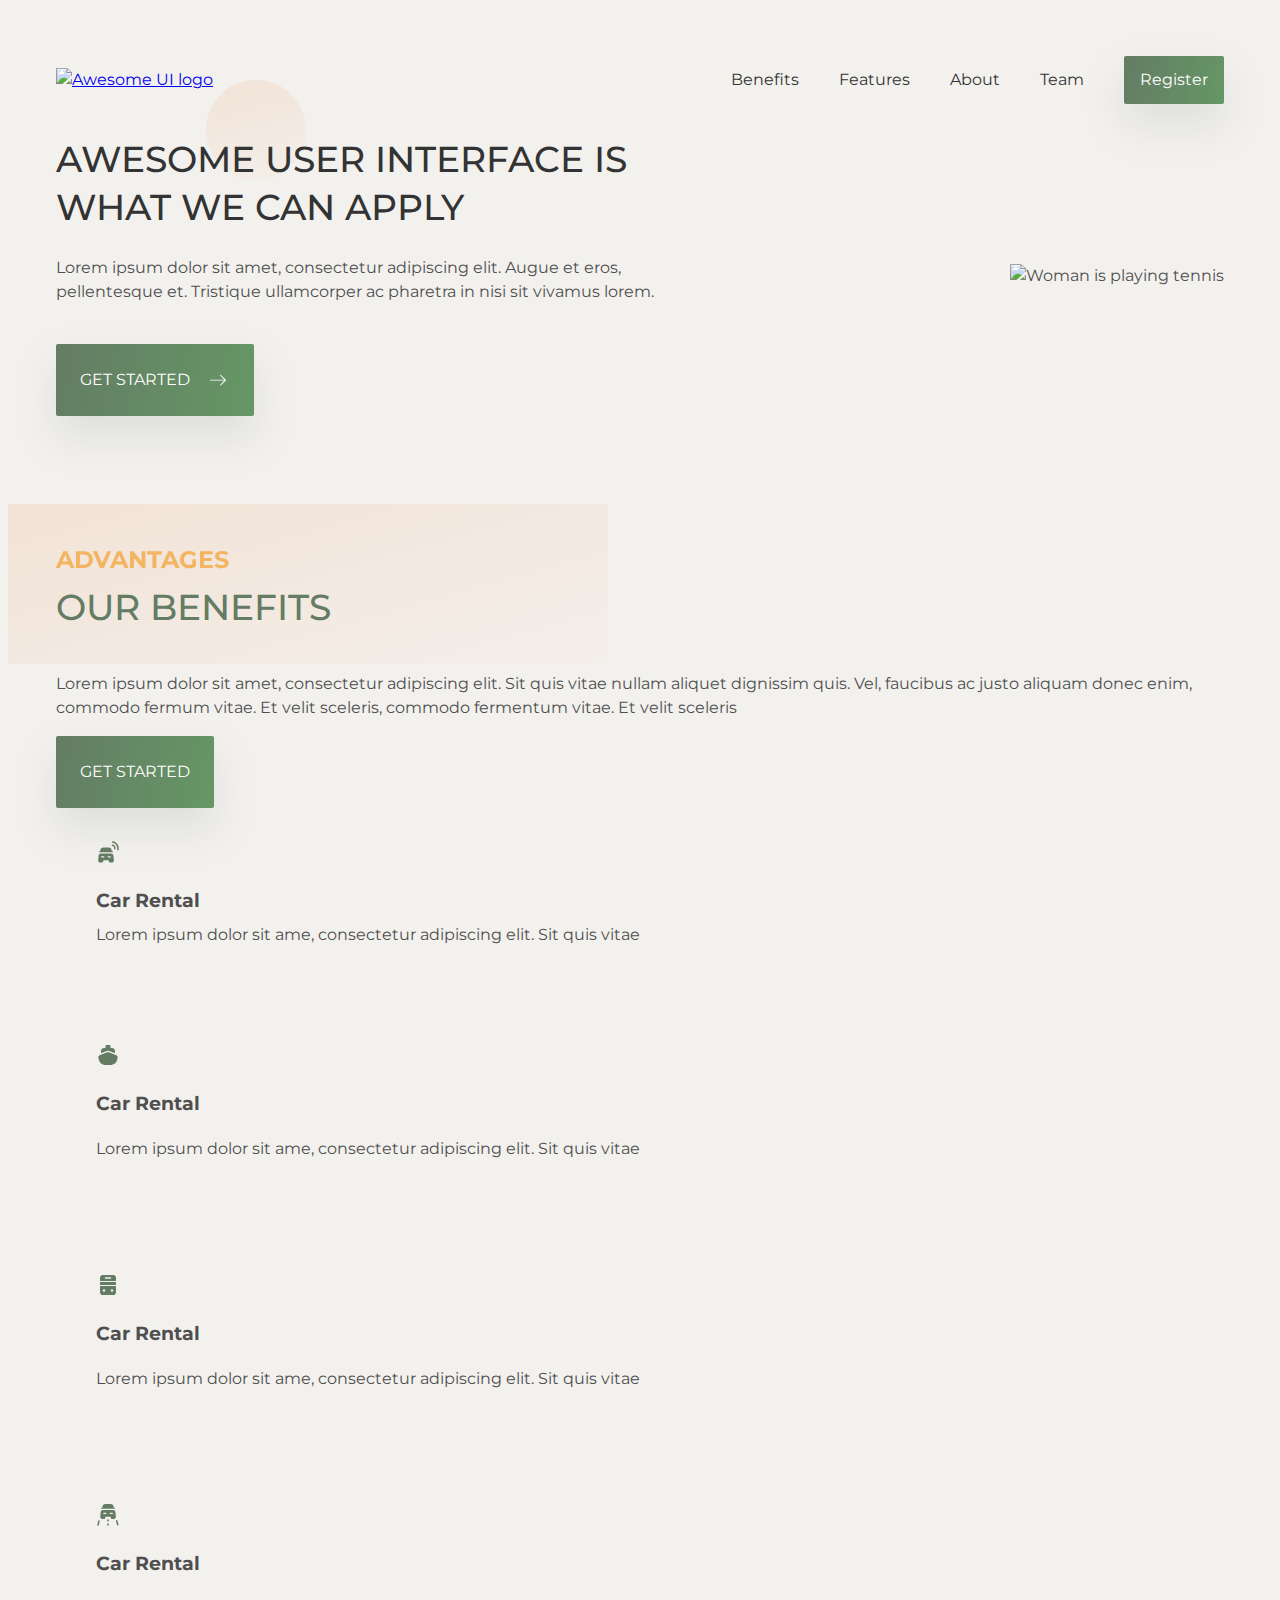
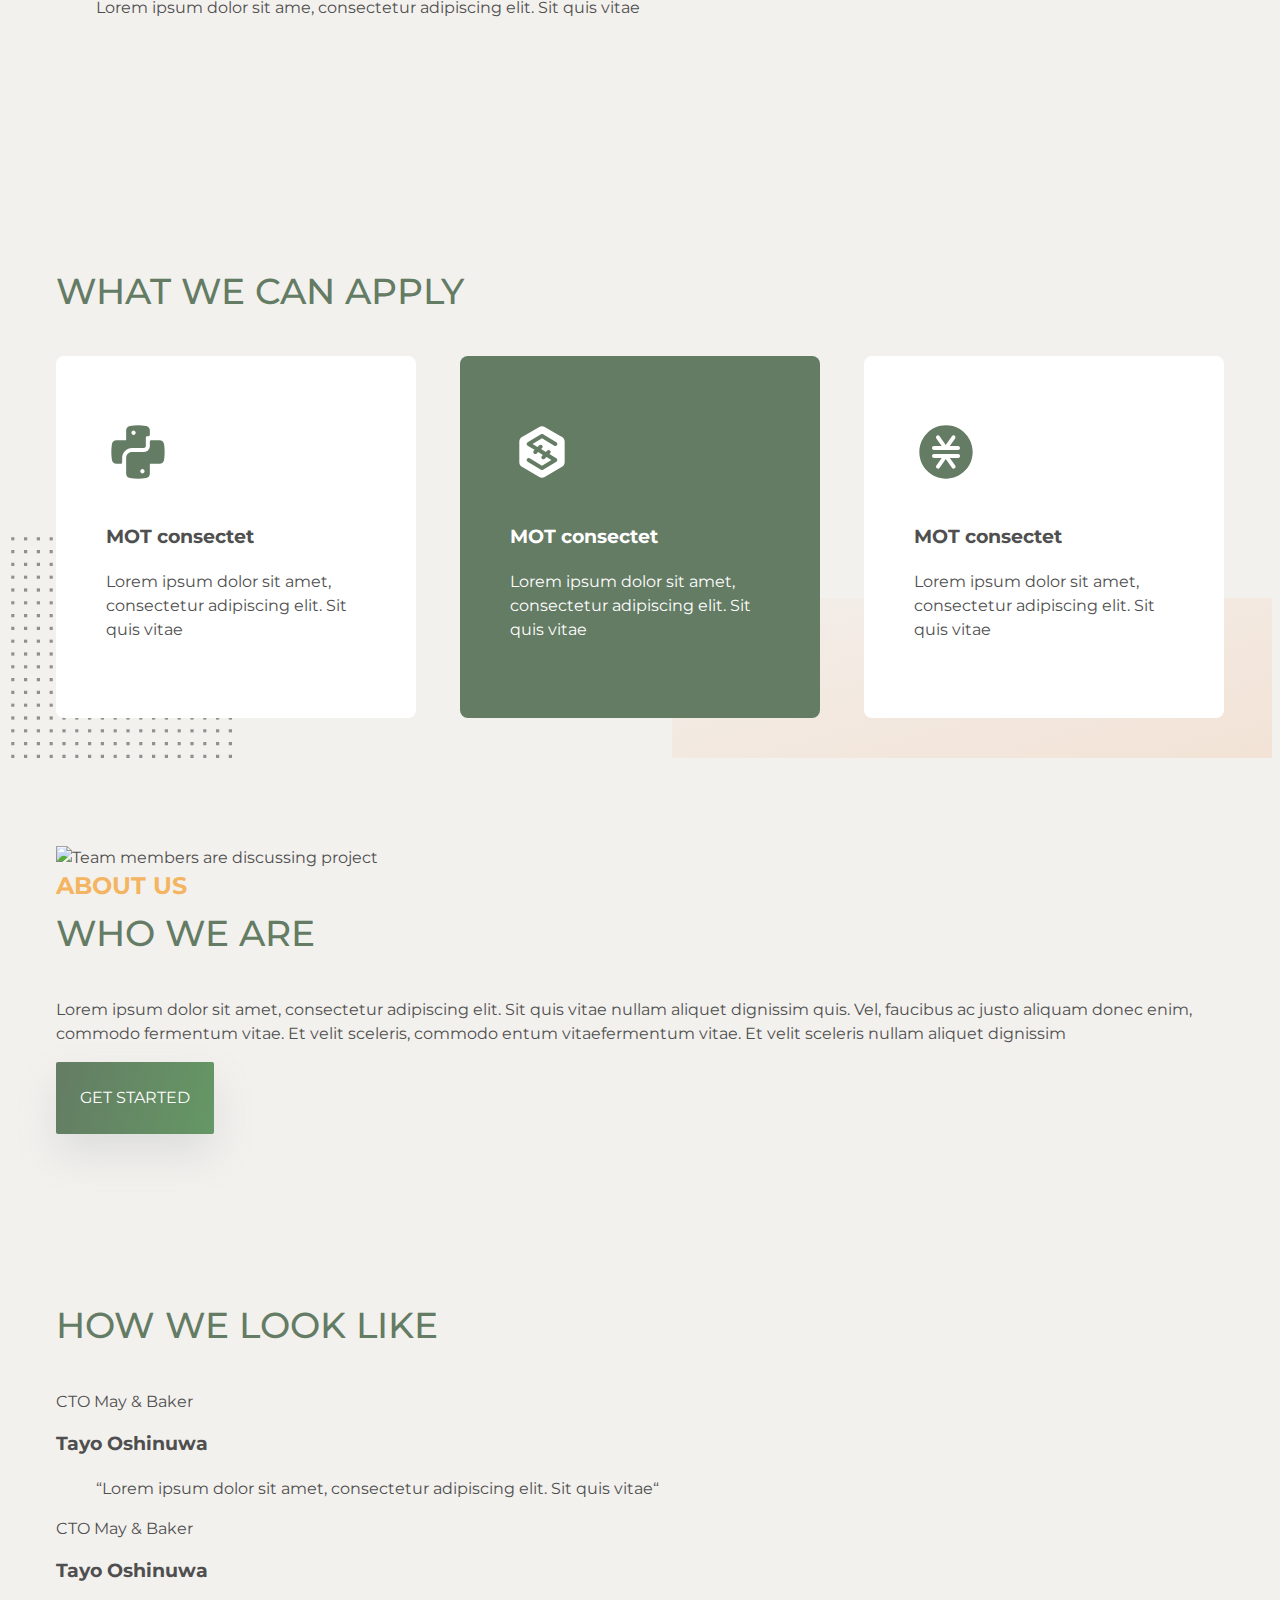
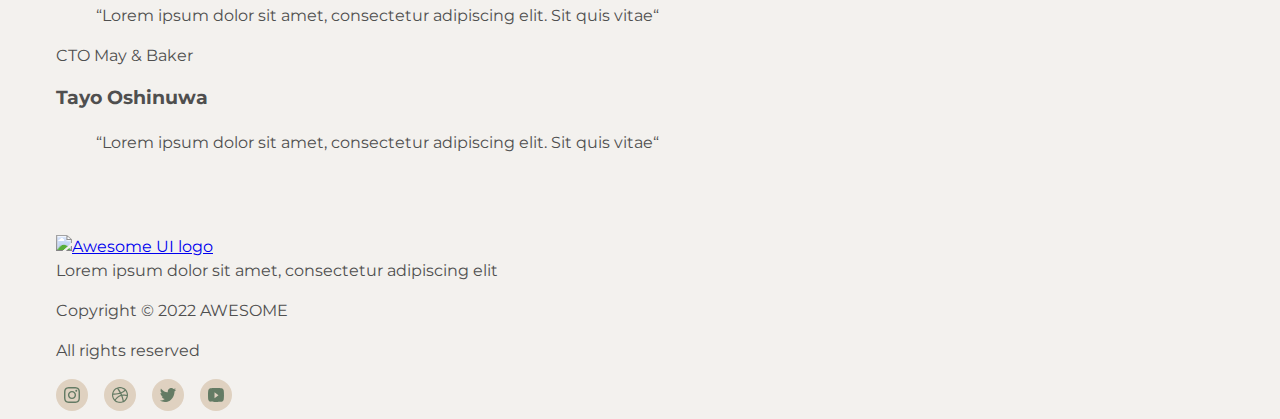
==== commit b04b5885: "Add lesson 15 - Media queries" ====
--- a/index.html
+++ b/index.html
@@ -42,20 +42,27 @@
               </li>
               <li><a class="header__link" href="#team">Team</a></li>
             </ul>
+            <button class="header__burger js-open-menu" type="button">
+              <svg width="40" height="40">
+                <use href="./images/icons.svg#icon-burger"></use>
+              </svg>
+            </button>
           </nav>
-          <button class="button button--small" type="button">Register</button>
+          <button class="header__button button button--small" type="button">
+            Register
+          </button>
         </div>
       </div>
     </header>
     <main>
-      <section class="hero-section">
+      <section class="hero">
         <div class="container">
-          <div class="hero-container">
-            <div class="hero-content">
-              <h1 class="hero-title">
+          <div class="hero__container">
+            <div class="hero__content">
+              <h1 class="hero__title">
                 Awesome User Interface is what we can apply
               </h1>
-              <p class="hero-text">
+              <p class="hero__text">
                 Lorem ipsum dolor sit amet, consectetur adipiscing elit. Augue
                 et eros, pellentesque et. Tristique ullamcorper ac pharetra in
                 nisi sit vivamus lorem.
@@ -67,7 +74,11 @@
                 </svg>
               </button>
             </div>
-            <img src="./images/hero-image.png" alt="Woman is playing tennis" />
+            <img
+              class="hero__image"
+              src="./images/hero-image.png"
+              alt="Woman is playing tennis"
+            />
           </div>
         </div>
       </section>
@@ -280,25 +291,24 @@
             </li>
           </ul>
         </address>
-        <div class="footer__form-field form-field">
-          <label class="form-field__label" for="user-tel">Телефон</label>
-          <div class="form-field__control">
-            <input
-              class="form-field__input"
-              id="user-tel"
-              type="tel"
-              name="user-tel"
-              pattern="^\+[0-9]{12}"
-              placeholder=" "
-              required
-            />
-            <svg class="form-field__icon" width="16" height="16">
-              <use href="./images/icons.svg#icon-phone"></use>
-            </svg>
-          </div>
-        </div>
       </div>
     </footer>
+
+    <div class="mobile-menu js-menu-container">
+      <div class="container">
+        <button class="mobile-menu__close js-close-menu" type="button">
+          <svg width="24" height="24">
+            <use href="./images/icons.svg#icon-close"></use>
+          </svg>
+        </button>
+        <ul>
+          <li><a class="mobile-menu__link" href="#benefits">Benefits</a></li>
+          <li><a class="mobile-menu__link" href="#features">Features</a></li>
+          <li><a class="mobile-menu__link" href="#about"> About </a></li>
+          <li><a class="mobile-menu__link" href="#team">Team</a></li>
+        </ul>
+      </div>
+    </div>
 
     <div class="backdrop is-hidden" data-modal>
       <div class="modal">
@@ -397,6 +407,7 @@
       </div>
     </div>
 
+    <script src="./js/mobile-menu.js"></script>
     <script src="./js/modal.js"></script>
 
     <script src="https://unpkg.com/aos@2.3.1/dist/aos.js"></script>
--- a/css/main.min.css
+++ b/css/main.min.css
@@ -1 +1 @@
-@font-face{font-family:"Montserrat";font-style:normal;font-weight:400;src:local("Montserrat"),url("../fonts/montserrat-v25-latin-regular.woff2") format("woff2"),url("../fonts/montserrat-v25-latin-regular.woff") format("woff")}@font-face{font-family:"Montserrat";font-style:normal;font-weight:500;src:local("Montserrat"),url("../fonts/montserrat-v25-latin-500.woff2") format("woff2"),url("../fonts/montserrat-v25-latin-500.woff") format("woff")}@font-face{font-family:"Montserrat";font-style:italic;font-weight:400;src:local("Montserrat"),url("../fonts/montserrat-v25-latin-italic.woff2") format("woff2"),url("../fonts/montserrat-v25-latin-italic.woff") format("woff")}:root{--color-primary: #4f4f4f;--color-secondary: #333;--color-invert: #fff;--color-background: #f3f1ee;--color-brand: #647b64;--color-tertiary: #dfd1c0;--color-text-action: #fefefe;--color-heading-title: #f3b562;--color-heading-subtitle: #647b64;--decor-gradient: linear-gradient( 164.26deg, rgba(239, 128, 49, 0) -335.51%, rgba(239, 128, 49, 0.15) -20.24%, rgba(239, 128, 49, 0) 119.45% )}.mb-8px{margin-bottom:8px}.mb-16px{margin-bottom:16px}.mb-24px{margin-bottom:24px}.mb-32px{margin-bottom:32px}.mb-40px{margin-bottom:40px}.mr-8px{margin-right:8px}.mr-16px{margin-right:16px}.mr-24px{margin-right:24px}.mr-32px{margin-right:32px}.mr-40px{margin-right:40px}::-moz-selection{color:var(--color-invert);background-color:var(--color-primary)}::selection{color:var(--color-invert);background-color:var(--color-primary)}html{scroll-behavior:smooth}body{color:var(--color-primary);font-size:16px;font-weight:400;line-height:1.5;font-family:"Montserrat",sans-serif;background-color:var(--color-background)}img{display:block;max-width:100%;height:auto;-o-object-fit:cover;object-fit:cover}ul{margin:0;padding:0;list-style-type:none}h1,h2,h3,h4,h5,h6,p{margin-top:0}.advantage-card{padding:32px 40px;border-radius:8px;margin-bottom:32px}.advantage-card:hover{background-color:var(--color-invert)}.advantage-card-icon{fill:var(--color-brand);margin-bottom:16px}.advantage-card-title{margin-bottom:8px}.advantage-card-text{margin-bottom:0}.advantages{position:relative}.advantages::before{position:absolute;z-index:-1;top:24px;left:0;width:600px;height:160px;background-image:var(--decor-gradient);content:""}.button{display:-webkit-box;display:-ms-flexbox;display:flex;-webkit-box-align:center;-ms-flex-align:center;align-items:center;gap:16px;padding:24px;color:var(--color-text-action);font-family:inherit;font-size:16px;line-height:1.5;text-transform:uppercase;fill:currentColor;background-image:linear-gradient(102.3deg, #647b64 -4.62%, #66ac66 178.22%);border:0;border-radius:2px;-webkit-box-shadow:0px 20px 40px rgba(128,143,150,.19);box-shadow:0px 20px 40px rgba(128,143,150,.19);cursor:pointer}.button:hover{color:var(--color-brand);background-image:none;background-color:var(--color-text-action)}.button--small{padding:12px 16px;text-transform:capitalize}.feature-card{padding:64px 50px 60px;fill:var(--color-brand);background-color:var(--color-invert);border-radius:8px}.feature-card-icon{margin-bottom:32px}.features{position:relative}.features::before{position:absolute;z-index:-1;bottom:24px;right:0;width:600px;height:160px;background-image:var(--decor-gradient);-webkit-transform:rotate(180deg);transform:rotate(180deg);content:""}.features::after{position:absolute;z-index:-1;bottom:24px;left:0;width:224px;height:224px;background-image:url("../images/decor-dots.png");-webkit-transform:rotate(180deg);transform:rotate(180deg);content:""}.features-list{display:-webkit-box;display:-ms-flexbox;display:flex;gap:44px;-ms-flex-wrap:wrap;flex-wrap:wrap}.features-item{-ms-flex-preferred-size:calc((100% - 88px)/3);flex-basis:calc((100% - 88px)/3)}.features-item:nth-child(even) .feature-card{color:var(--color-invert);fill:var(--color-invert);background-color:var(--color-brand)}.header{padding-top:48px}.header__container{display:-webkit-box;display:-ms-flexbox;display:flex;-webkit-box-align:center;-ms-flex-align:center;align-items:center;-webkit-box-pack:justify;-ms-flex-pack:justify;justify-content:space-between;gap:100%/20%}.header__nav{display:-webkit-box;display:-ms-flexbox;display:flex;-webkit-box-align:center;-ms-flex-align:center;align-items:center;-webkit-box-pack:justify;-ms-flex-pack:justify;justify-content:space-between;-webkit-box-flex:1;-ms-flex-positive:1;flex-grow:1}.header__menu{display:-webkit-box;display:-ms-flexbox;display:flex;gap:40px}.header__link{position:relative;padding:10px 0;color:var(--color-secondary);text-decoration:none;text-underline-offset:2px}.header__link:hover{text-decoration:underline}.header__link--current{color:var(--color-brand)}.header__link--current::after{display:block;position:absolute;bottom:0;left:0;width:100%;height:3px;margin-top:10px;background-color:var(--color-brand);content:""}.heading-title{margin:0 0 8px;color:var(--color-heading-title);font-size:24px;line-height:1.333;text-transform:uppercase}.heading-subtitle{margin:0 0 40px;color:var(--color-heading-subtitle);font-size:36px;font-weight:500;line-height:1.333;text-transform:uppercase}.hero-section{padding:32px 0 64px}.hero-container{display:-webkit-box;display:-ms-flexbox;display:flex;-webkit-box-align:center;-ms-flex-align:center;align-items:center;-webkit-box-pack:justify;-ms-flex-pack:justify;justify-content:space-between}.hero-content{max-width:600px}.hero-title{position:relative;margin-bottom:24px;color:var(--color-secondary);font-size:36px;font-weight:500;line-height:1.333;text-transform:uppercase}.hero-title::before{position:absolute;z-index:-1;top:-56px;left:150px;width:100px;height:100px;background-image:var(--decor-gradient);border-radius:50%;content:""}.hero-text{margin-bottom:40px}.container{width:100%;max-width:1168px;margin:0 auto;padding:0 16px}/*# sourceMappingURL=main.min.css.map */+@font-face{font-family:"Montserrat";font-style:normal;font-weight:400;src:local("Montserrat"),url("../fonts/montserrat-v25-latin-regular.woff2") format("woff2"),url("../fonts/montserrat-v25-latin-regular.woff") format("woff")}@font-face{font-family:"Montserrat";font-style:normal;font-weight:500;src:local("Montserrat"),url("../fonts/montserrat-v25-latin-500.woff2") format("woff2"),url("../fonts/montserrat-v25-latin-500.woff") format("woff")}@font-face{font-family:"Montserrat";font-style:italic;font-weight:400;src:local("Montserrat"),url("../fonts/montserrat-v25-latin-italic.woff2") format("woff2"),url("../fonts/montserrat-v25-latin-italic.woff") format("woff")}:root{--color-primary: #4f4f4f;--color-secondary: #333;--color-invert: #fff;--color-background: #f3f1ee;--color-brand: #647b64;--color-tertiary: #dfd1c0;--color-text-action: #fefefe;--color-heading-title: #f3b562;--color-heading-subtitle: #647b64;--decor-gradient: linear-gradient( 164.26deg, rgba(239, 128, 49, 0) -335.51%, rgba(239, 128, 49, 0.15) -20.24%, rgba(239, 128, 49, 0) 119.45% )}.mb-8px{margin-bottom:8px}.mb-16px{margin-bottom:16px}.mb-24px{margin-bottom:24px}.mb-32px{margin-bottom:32px}.mb-40px{margin-bottom:40px}.mr-8px{margin-right:8px}.mr-16px{margin-right:16px}.mr-24px{margin-right:24px}.mr-32px{margin-right:32px}.mr-40px{margin-right:40px}::-moz-selection{color:var(--color-invert);background-color:var(--color-primary)}::selection{color:var(--color-invert);background-color:var(--color-primary)}html{scroll-behavior:smooth}body{color:var(--color-primary);font-size:16px;font-weight:400;line-height:1.5;font-family:"Montserrat",sans-serif;background-color:var(--color-background)}img{display:block;max-width:100%;height:auto;-o-object-fit:cover;object-fit:cover}ul{margin:0;padding:0;list-style-type:none}h1,h2,h3,h4,h5,h6,p{margin-top:0}.advantage-card{padding:32px 40px;border-radius:8px;margin-bottom:32px}.advantage-card:hover{background-color:var(--color-invert)}.advantage-card-icon{fill:var(--color-brand);margin-bottom:16px}.advantage-card-title{margin-bottom:8px}.advantage-card-text{margin-bottom:0}.advantages{position:relative}.advantages::before{position:absolute;z-index:-1;top:24px;left:0;width:600px;height:160px;background-image:var(--decor-gradient);content:""}.button{display:-webkit-box;display:-ms-flexbox;display:flex;-webkit-box-align:center;-ms-flex-align:center;align-items:center;gap:16px;padding:24px;color:var(--color-text-action);font-family:inherit;font-size:16px;line-height:1.5;text-transform:uppercase;fill:currentColor;background-image:linear-gradient(102.3deg, #647b64 -4.62%, #66ac66 178.22%);border:0;border-radius:2px;-webkit-box-shadow:0px 20px 40px rgba(128,143,150,.19);box-shadow:0px 20px 40px rgba(128,143,150,.19);cursor:pointer}.button:hover{color:var(--color-brand);background-image:none;background-color:var(--color-text-action)}.button--small{padding:12px 16px;text-transform:capitalize}.feature-card{padding:64px 50px 60px;fill:var(--color-brand);background-color:var(--color-invert);border-radius:8px}.feature-card-icon{margin-bottom:32px}.features{position:relative}.features::before{position:absolute;z-index:-1;bottom:24px;right:0;width:600px;height:160px;background-image:var(--decor-gradient);-webkit-transform:rotate(180deg);transform:rotate(180deg);content:""}.features::after{position:absolute;z-index:-1;bottom:24px;left:0;width:224px;height:224px;background-image:url("../images/decor-dots.png");-webkit-transform:rotate(180deg);transform:rotate(180deg);content:""}.features-list{display:-webkit-box;display:-ms-flexbox;display:flex;gap:44px;-ms-flex-wrap:wrap;flex-wrap:wrap}@media(min-width: 768px){.features-item{-ms-flex-preferred-size:calc((100% - 44px)/2);flex-basis:calc((100% - 44px)/2)}}@media(min-width: 1200px){.features-item{-ms-flex-preferred-size:calc((100% - 88px)/3);flex-basis:calc((100% - 88px)/3)}}.features-item:nth-child(even) .feature-card{color:var(--color-invert);fill:var(--color-invert);background-color:var(--color-brand)}.header{padding-top:48px}.header__container{display:-webkit-box;display:-ms-flexbox;display:flex;-webkit-box-align:center;-ms-flex-align:center;align-items:center;-webkit-box-pack:justify;-ms-flex-pack:justify;justify-content:space-between;gap:40px}.header__nav{display:-webkit-box;display:-ms-flexbox;display:flex;-webkit-box-align:center;-ms-flex-align:center;align-items:center;-webkit-box-pack:justify;-ms-flex-pack:justify;justify-content:space-between;-webkit-box-flex:1;-ms-flex-positive:1;flex-grow:1}.header__menu{display:none}@media(min-width: 768px){.header__menu{display:-webkit-box;display:-ms-flexbox;display:flex;gap:40px}}.header__link{position:relative;padding:10px 0;color:var(--color-secondary);text-decoration:none;text-underline-offset:2px}.header__link:hover{text-decoration:underline}@media(min-width: 768px){.header__burger{display:none}}@media(max-width: 767px){.header__button{display:none}}.heading-title{margin:0 0 8px;color:var(--color-heading-title);font-size:24px;line-height:1.333;text-transform:uppercase}.heading-subtitle{margin:0 0 40px;color:var(--color-heading-subtitle);font-size:36px;font-weight:500;line-height:1.333;text-transform:uppercase}.hero{padding:32px 0 64px}.hero__container{display:-webkit-box;display:-ms-flexbox;display:flex;-webkit-box-align:center;-ms-flex-align:center;align-items:center;-webkit-box-pack:justify;-ms-flex-pack:justify;justify-content:space-between}.hero__content{max-width:600px}.hero__title{position:relative;margin-bottom:24px;color:var(--color-secondary);font-size:32px;font-weight:500;line-height:1.25;text-transform:uppercase}@media(min-width: 768px){.hero__title{font-size:36px;line-height:1.333}}.hero__title::before{position:absolute;z-index:-1;top:-56px;left:150px;width:100px;height:100px;background-image:var(--decor-gradient);border-radius:50%;content:""}.hero__text{margin-bottom:40px}@media(max-width: 767px){.hero__image{display:none}}.mobile-menu{position:fixed;top:0;left:0;width:100%;height:100%;background-color:var(--color-background);-webkit-transform:translateX(-100%);transform:translateX(-100%);-webkit-transition:-webkit-transform 500ms;transition:-webkit-transform 500ms;transition:transform 500ms;transition:transform 500ms, -webkit-transform 500ms}.mobile-menu__close{position:absolute;top:20px;right:20px}.mobile-menu.is-open{-webkit-transform:translateX(0);transform:translateX(0)}.container{width:100%;max-width:1168px;margin:0 auto;padding:0 16px}/*# sourceMappingURL=main.min.css.map */